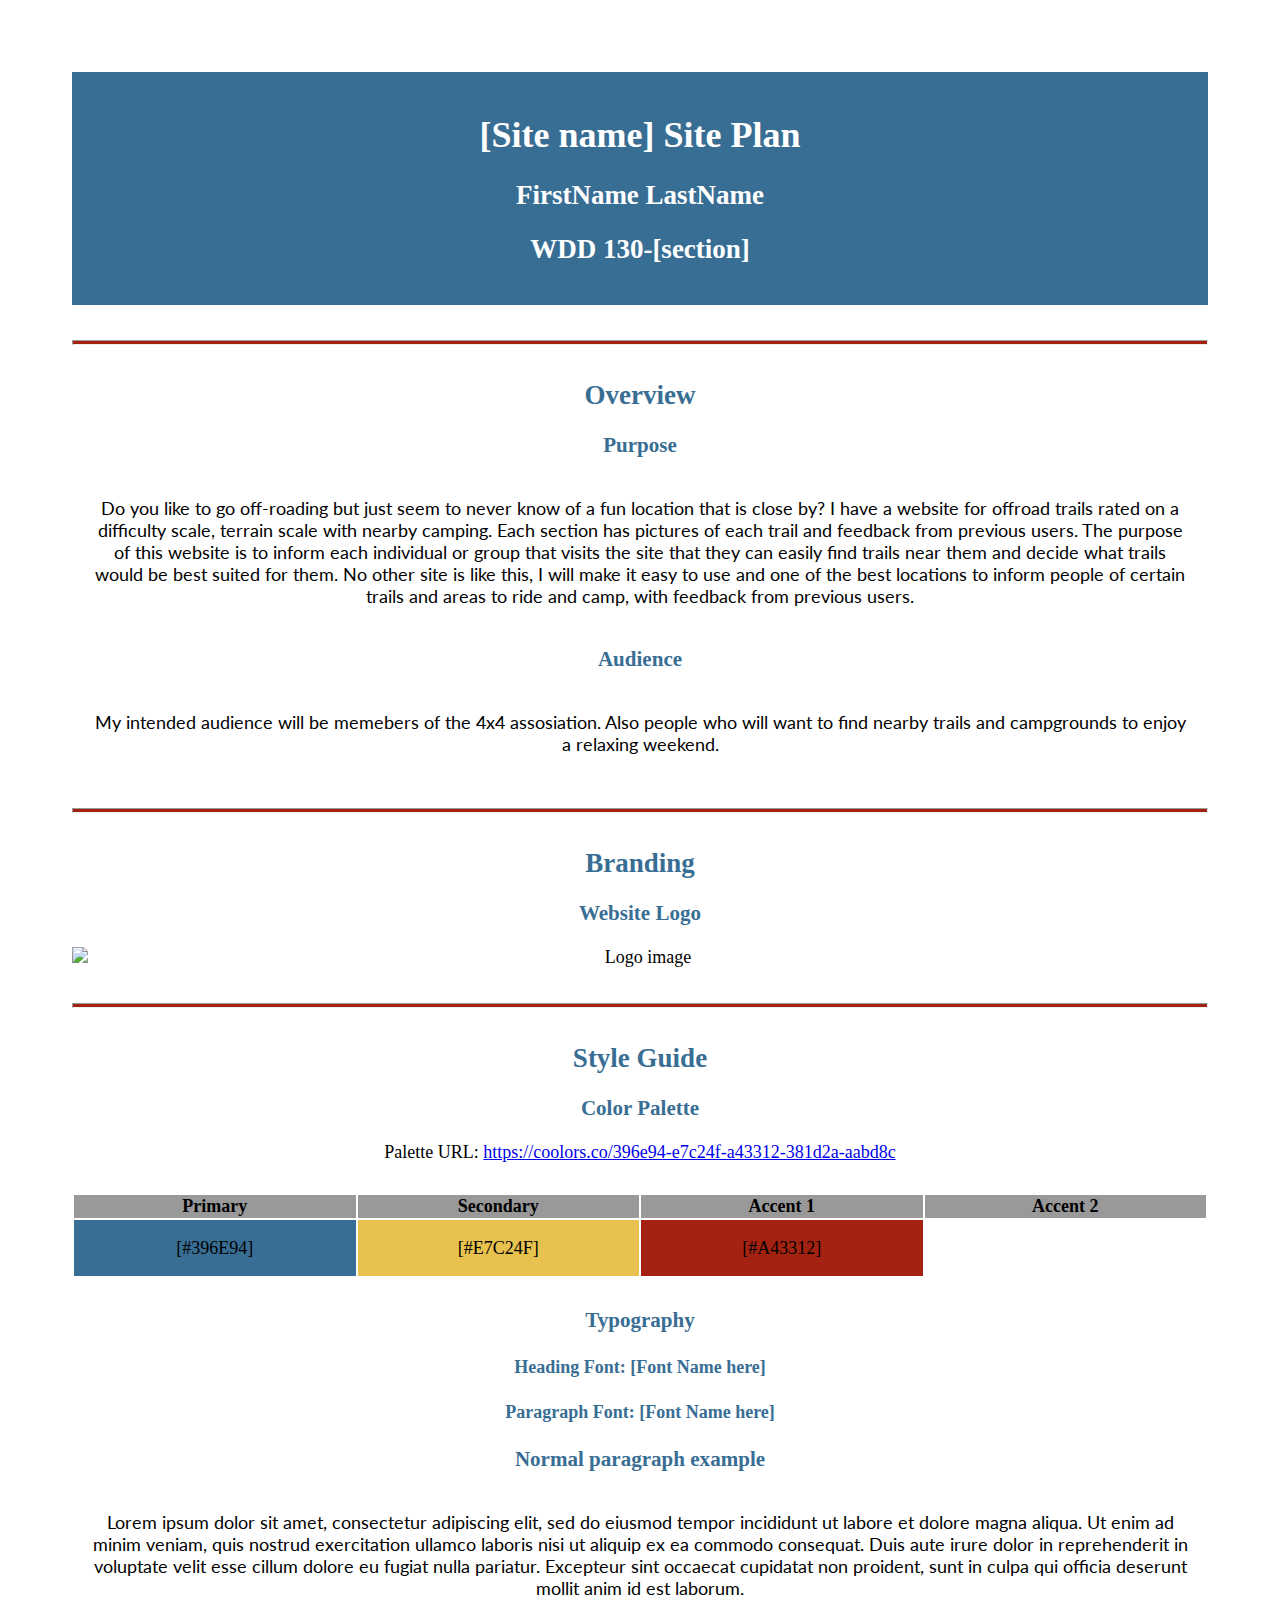
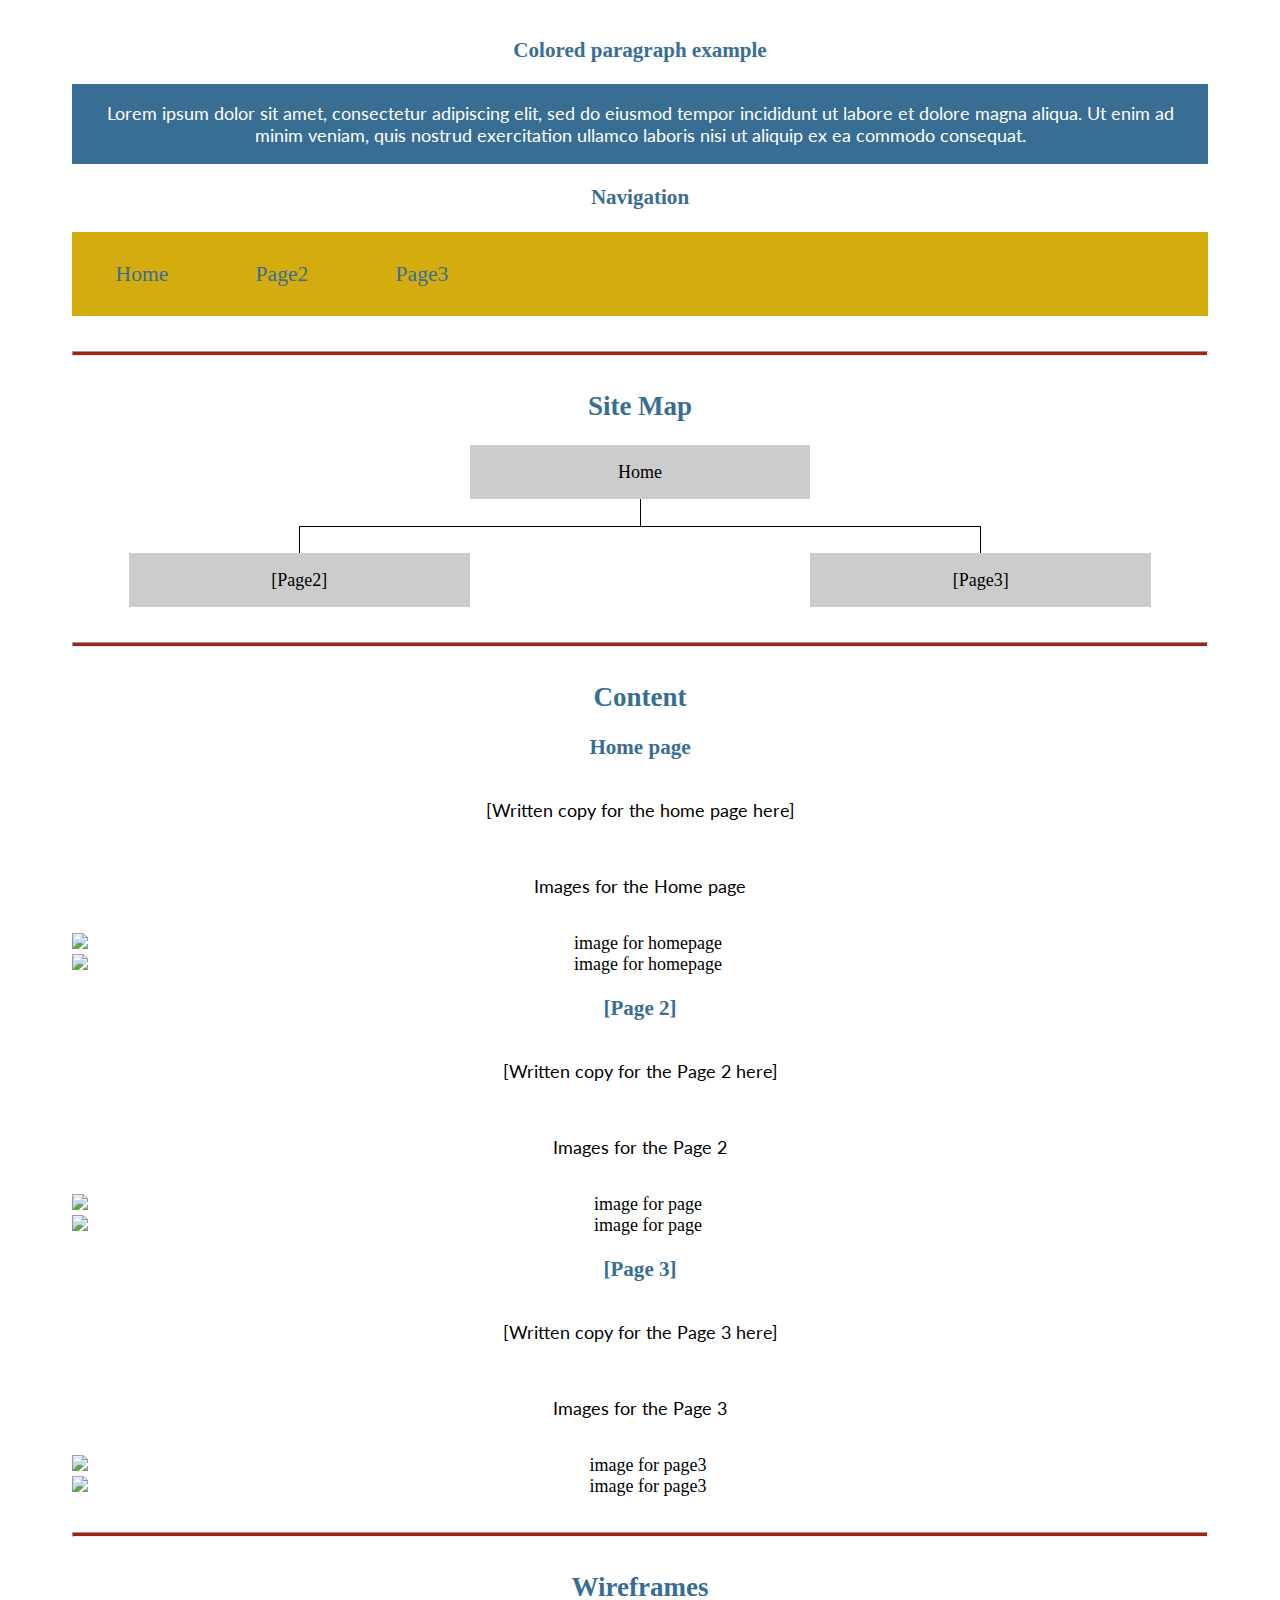
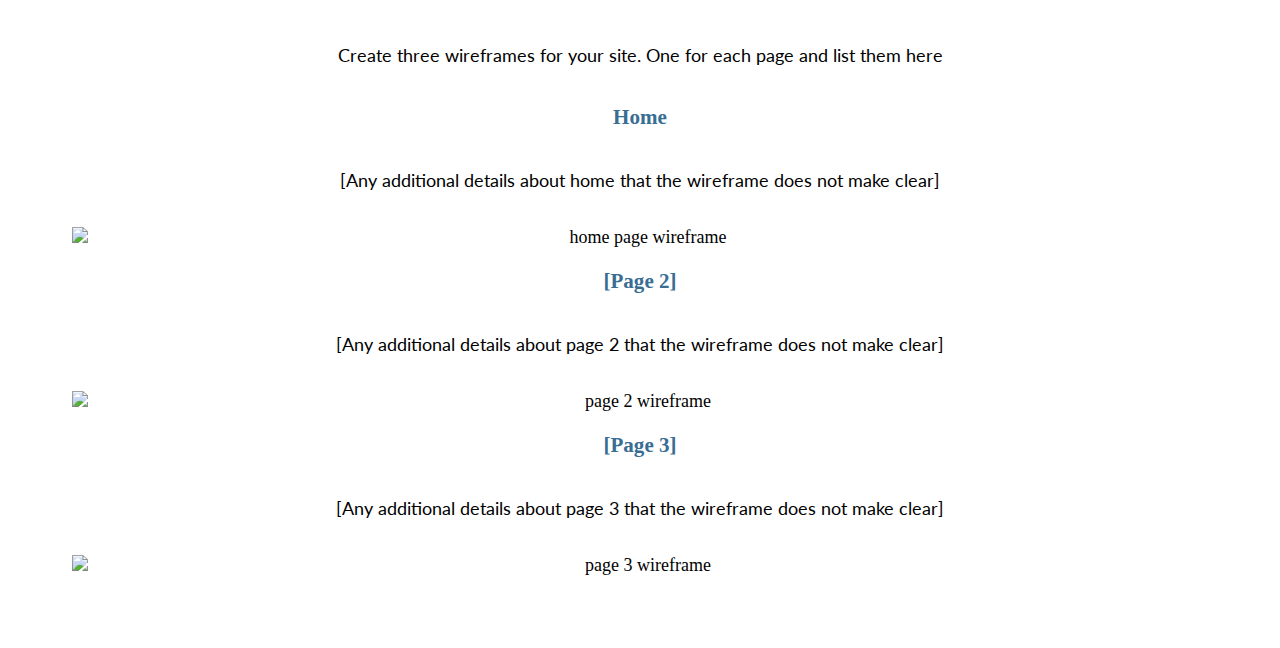
==== simple_offroading/site-plan.html @ 4c79e637 "06/04/22" ====
<!DOCTYPE html>
<html lang="en-us">
    
  <head>
    <meta charset="utf-8">
    <title>Site Plan</title>
    <link type="text/css" rel="stylesheet" href="styles/site-plan.css">
  </head>

  <body>
    <header>
      <h1>[Site name] Site Plan</h1>
      <h2>FirstName LastName</h2>
      <h2>WDD 130-[section]</h2>
      <!-- In the header above, add the name or your site, your name and class number. For example if you are in section 3 you would put WDD 130.03 -->
    </header>
    <main>

      <!-- ------------------------Steps 2-3------------------------------ -->
      <hr>
      <h2>Overview</h2>
      <h3>Purpose</h3>
      <p>Do you like to go off-roading but just seem to never know of a
         fun location that is close by? I have a website for offroad trails
         rated on a difficulty scale, terrain scale with nearby camping.
         Each section has pictures of each trail and feedback from previous
         users. The purpose of this website is to inform each individual or
         group that visits the site that they can easily find trails near them
         and decide what trails would be best suited for them. No other site
         is like this, I will make it easy to use and one of the best locations
         to inform people of certain trails and areas to ride and camp, with
         feedback from previous users.
      </p>  


      <h3>Audience</h3>
      <p>My intended audience will be memebers of the 4x4 assosiation.
          Also people who will want to find nearby trails and campgrounds
          to enjoy a relaxing weekend.
      </p>  <!-- change this -->

      <hr>
      <h2>Branding</h2>
      <h3>Website Logo</h3>
      <!-- Replace this with some sort of logo for your site.  A logo can be as simple as the name of your site in a nice font :) -->
      <img src="#" alt="Logo image">
      <hr>
      <h2>
        Style Guide
      </h2>

      <!-- ------------------------Steps 4-8------------------------------ -->

      <h3>
        Color Palette
      </h3>
      <!--  The colors you choose for a website are one of the most important decisions you will make. Follow the instructions on the activity in iLearn then return and replace the color codes below with the hex color codes (the 6 digit numbers that show at the bottom of each color) for the colors you have chosen below.  You should have at least 2 colors but do not have to fill in all 4 if you do not need them.  -->

      <!-- Copy and paste the URL to your finished palette below Make sure to paste it into both spots -->
      Palette URL: <a href="https://coolors.co/396e94-e7c24f-a43312-381d2a-aabd8c" target="_blank">https://coolors.co/396e94-e7c24f-a43312-381d2a-aabd8c</a>


      <table class="colors">
        <tr><th>Primary</th><th>Secondary</th><th>Accent 1</th><th>Accent 2</th></tr>
        <!-- Replace the numbers in the boxes below with your hex color codes. Then switch to the site-plan.css file and change your colors there as well. -->
        <tr><td class="primary">[#396E94]</td><td class="secondary">[#E7C24F]</td><td class="accent1">[#A43312]</td><td class="accent2"></td></tr>
      </table>

      <!-- ------------------------Step 9------------------------------ -->

      <h3>
        Typography
      </h3>
      <!-- Choose a font for your paragraphs (body copy) and headlines. What font(s) have you chosen? Why did you choose what you did?  Make sure to review the list of web safe fonts at W3Schools.org as a starting point.  Think also about which of your colors above you might use for background and font colors. -->

      <h4>
        Heading Font: [Font Name here]  <!-- change this -->
      </h4>
      <h4>
        Paragraph Font: [Font Name here]  <!-- change this -->
      </h4>
      <h3>
        Normal paragraph example
      </h3>
      <p>
        Lorem ipsum dolor sit amet, consectetur adipiscing elit, sed do eiusmod tempor incididunt ut labore et dolore magna aliqua. Ut enim ad minim veniam, quis nostrud exercitation ullamco laboris nisi ut aliquip ex ea commodo consequat. Duis aute irure dolor in reprehenderit in voluptate velit esse cillum dolore eu fugiat nulla pariatur. Excepteur sint occaecat cupidatat non proident, sunt in culpa qui officia deserunt mollit anim id est laborum.
      </p>
      <h3>
        Colored paragraph example
      </h3>
      <p class="colored">
        Lorem ipsum dolor sit amet, consectetur adipiscing elit, sed do eiusmod tempor incididunt ut labore et dolore magna aliqua. Ut enim ad minim veniam, quis nostrud exercitation ullamco laboris nisi ut aliquip ex ea commodo consequat. 
      </p>

      <!-- ------------------------Step 10------------------------------ -->

      <h3>
        Navigation
      </h3>
      <!-- Think about how you want your navigation bar to look. In the site-plan.css file change the colors to your colors to get the look you desire. --> 
      <nav>
        <a href="#">Home</a>
        <a href="#">Page2</a>
        <a href="#">Page3</a>
      </nav>
      <hr>
      <h2>
        Site Map
      </h2>
      <div class="sitemap">
        <div class="sm-home">
          Home
        </div>
        <div class="sm-page2">
          [Page2] <!-- change this -->
        </div>
        <div class="sm-page3">
          [Page3]  <!-- change this -->
        </div>

        <div class="top">
          &nbsp;
        </div>
        <div class="left">
          &nbsp;
        </div>
        <div class="right">
          &nbsp;
        </div>

      </div>

      <!-- --------Content Section -------------- -->
      <hr>
      <h2>
        Content
      </h2>
      <h3>Home page</h3>
      <p>
        [Written copy for the home page here]
      </p>
      <p>Images for the Home page</p>
        <img src="#" alt="image for homepage">
        <img src="#" alt="image for homepage">

      </ul>
      <h3>[Page 2]</h3>
      <p>
        [Written copy for the Page 2 here]
      </p>
      <p>Images for the Page 2</p>
        <img src="#" alt="image for page">
        <img src="#" alt="image for page">

      </ul>
      <h3>[Page 3]</h3>
      <p>
        [Written copy for the Page 3 here]
      </p>
      <p>Images for the Page 3</p>
        <img src="#" alt="image for page3">
        <img src="#" alt="image for page3">

      </ul>
      <hr>
      <h2>
        Wireframes
      </h2>
      <p>
        Create three wireframes for your site. One for each page and list them here</p>

      <h3>Home</h3>
      <p>         
        [Any additional details about home that the wireframe does not make clear]
      </p>
      <img src="#" alt="home page wireframe">

      <h3>[Page 2]</h3>
      <p>         
        [Any additional details about page 2 that the wireframe does not make clear]
      </p>
      <img src="#" alt="page 2 wireframe">

      <h3>[Page 3]</h3>
      <p>         
        [Any additional details about page 3 that the wireframe does not make clear]
      </p>
      <img src="#" alt="page 3 wireframe">
    </main>
  </body>

</html>
---- simple_offroading/styles/site-plan.css ----
/* if you are using any Google fonts change the font names below to your fonts. 
Any spaces in your font name should be replaced with a +. 
Fonts are separated by a | */
@import url('https://fonts.googleapis.com/css?family=IM+Fell+French+Canon+SC|Lato');

:root {
  /* change the values below to your colors from your palette */
  --primary-color: #396E94   ;
  --secondary-color: #E7C24F ;
  --accent1-color: #A42212;
  --accent2-color: white;

  /* change the values below to your chosen font(s) */
  --heading-font: "IM Fell French Canon SC";
  --paragraph-font: Lato, Helvetica, sans-serif;

  /* these colors below should be chosen from among your palette colors above */
  --headline-color-on-white: #396E94;  /* headlines on a white background */ 
  --headline-color-on-color: white; /* headlines on a colored background */ 
  --paragraph-color-on-white: #396E94; /* paragraph text on a white background */ 
  --paragraph-color-on-color: white; /* paragraph text on a colored background */ 
  --paragraph-background-color: #396E94  ;
  --nav-link-color: #396E94;
  --nav-background-color: #D4AC0D;
  --nav-hover-link-color: white;
  --nav-hover-background-color: #396E94;
}


/*  Look around below...but DON'T CHANGE ANYTHING! */

body {
  max-width: 1200px;
  margin: 0 auto;
  padding: 4em;
  font-size: 18px;
  text-align: center;
}
img {
  display: block;
  margin: 0 auto;
}
h1, h2, h3, h4, h5, h6 {
  font-family: var(--heading-font);
  color: var(--headline-color-on-white);
}
h2 {
  text-align: center;
}
hr {
  height: 3px;
  margin: 35px 0;
  background: var(--accent1-color);
}
header {
  padding: 1em;
  text-align: center;
  color: var(--paragraph-color-on-color);
  background-color: var(--paragraph-background-color);
}
header > h1, header > h2 {
  color: var(--headline-color-on-color);
}

p {
  font-family: var(--paragraph-font);
  color: var(--paragraph-color);
  padding: 1em;
}
.colors {
  width: 100%;
  min-width: 350px;
  margin: 30px auto;
  text-align: center;
}
.colors th {
  background-color: #999;
}
.colors td{
  width: 25%;
  height: 3em;
}

.primary {
  background-color: var(--primary-color);
}
.secondary {
  background-color: var(--secondary-color);
}
.accent1 {
  background-color: var(--accent1-color);
}
.accent2{
  background-color: var(--accent2-color);
}

p.colored {
  background-color: var(--paragraph-background-color);
  color: var(--paragraph-color-on-color);
}

nav {
  background-color: var(--nav-background-color);
  line-height: 3em;
  text-align: center;
  font-size: 1.2em;
}
nav  {
  list-style-type: none;
  display: flex;

}
nav a {
  padding:1em;
  min-width: 120px;
  text-decoration: none;
  padding: 10px;

}
nav a:link, nav a:visited {
  color: var(--nav-link-color);
}
nav a:hover {
  color: var(--nav-hover-link-color);
  background-color: var(--nav-hover-background-color);
}

.sitemap {
  display: grid;
  justify-content: center;

  grid-template-columns: repeat(6, 15%);
  grid-template-rows: 3em 1.5em 1.5em 3em;
  grid-template-areas: ". . home home . ."
    ". . . top . ."
    ". left left right right ."
    "page2 page2 . . page3 page3";
}
.sitemap > div {

  text-align: center;

}
.sm-home {
  grid-area: home;
  background-color: #ccc;
  line-height: 3em;
}
.sm-page2 {
  grid-area: page2;
  background-color: #ccc;
  line-height: 3em;
}
.sm-page3 {
  grid-area: page3;
  background-color: #ccc;
  line-height: 3em;
}

.top {
  grid-area: top;
  border-left: 1px solid;
}

.left {
  grid-area: left;
  border-top: 1px solid;
  border-left: 1px solid;
}

.right {
  grid-area: right;
  border-top: 1px solid;
  border-right: 1px solid;
}
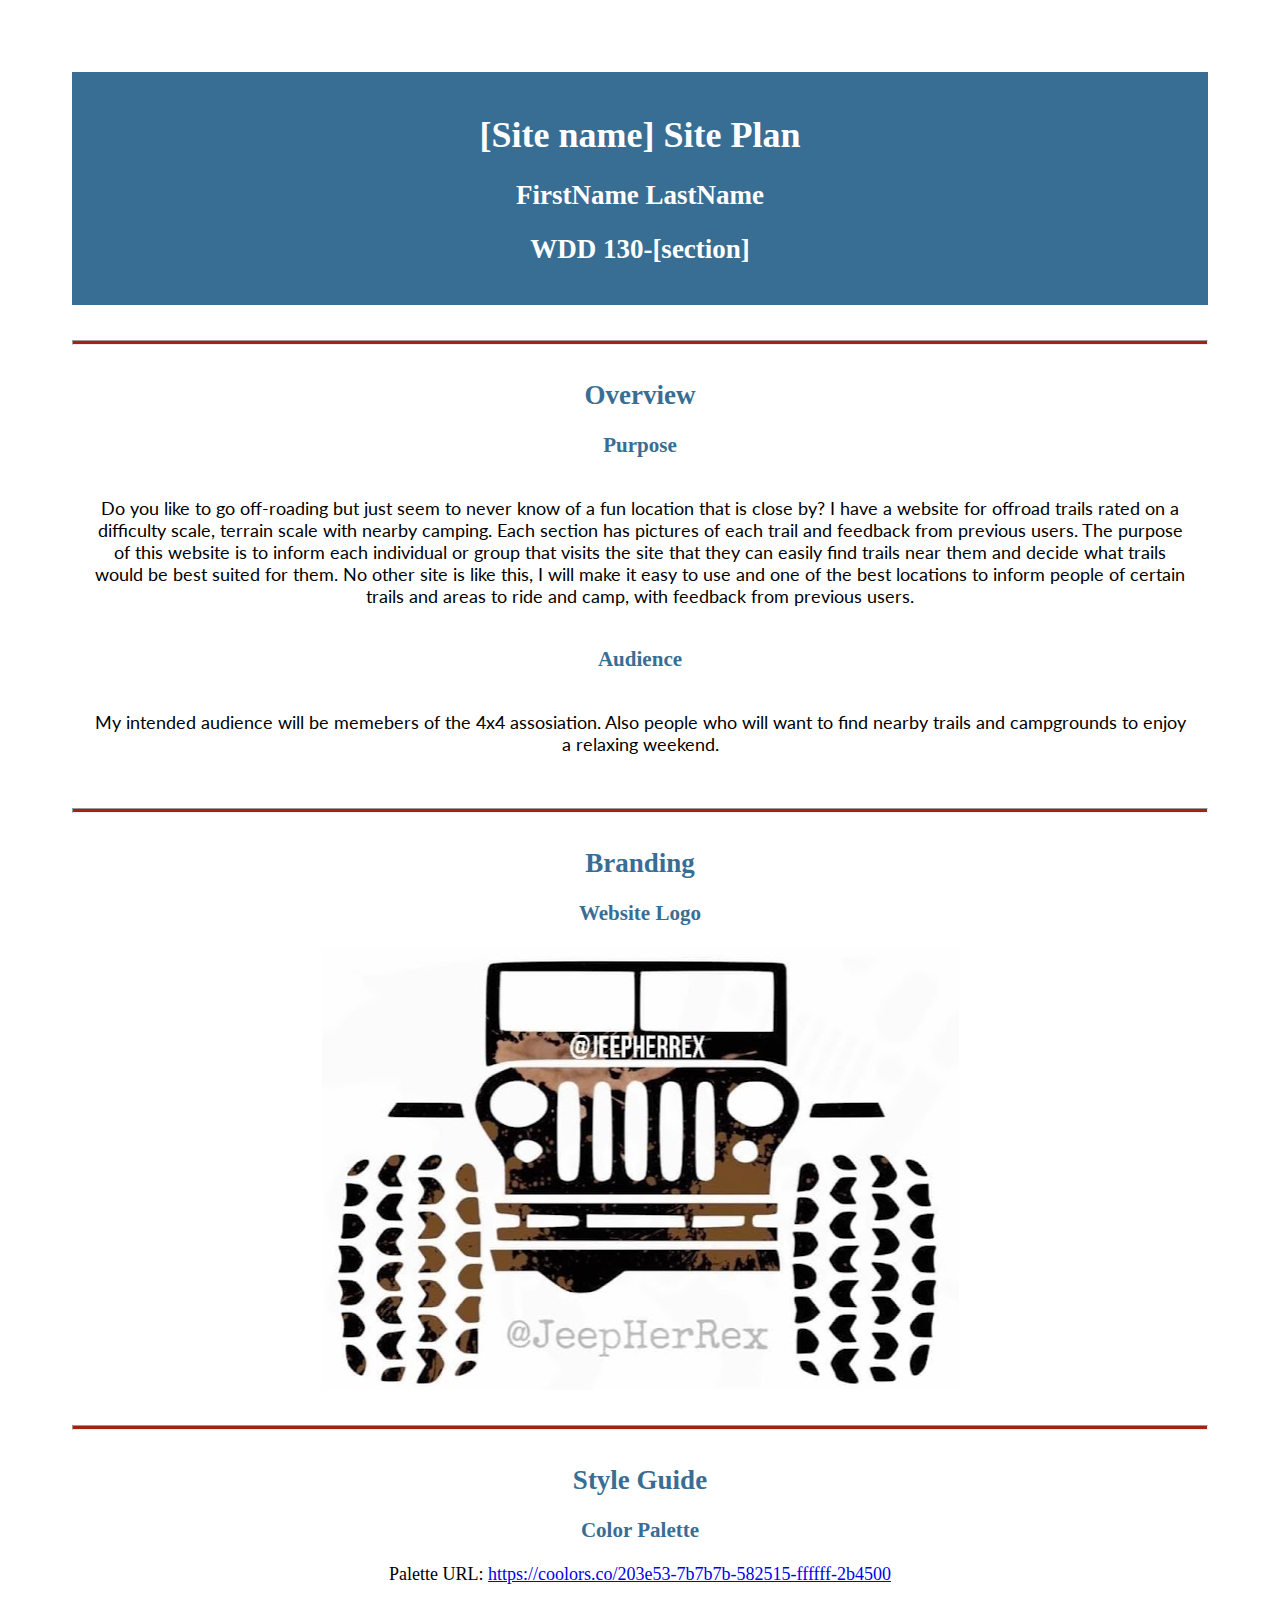
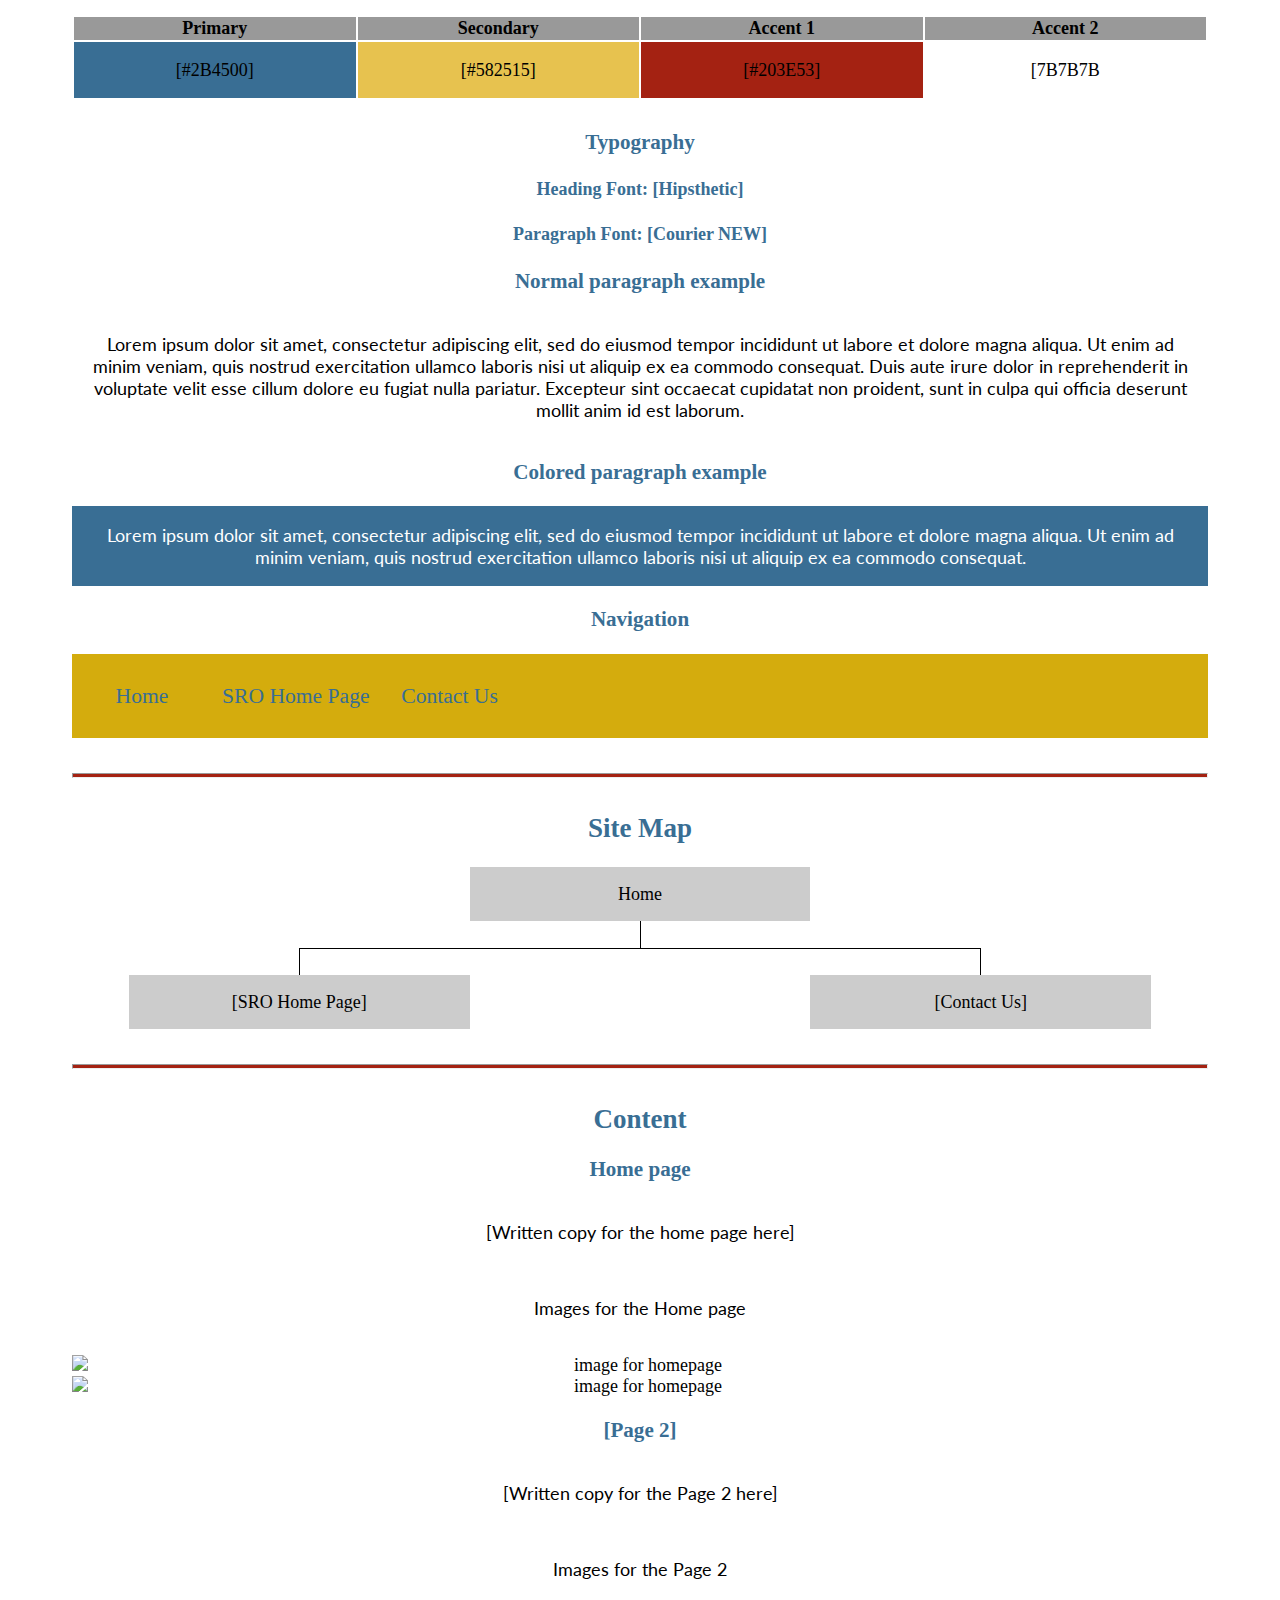
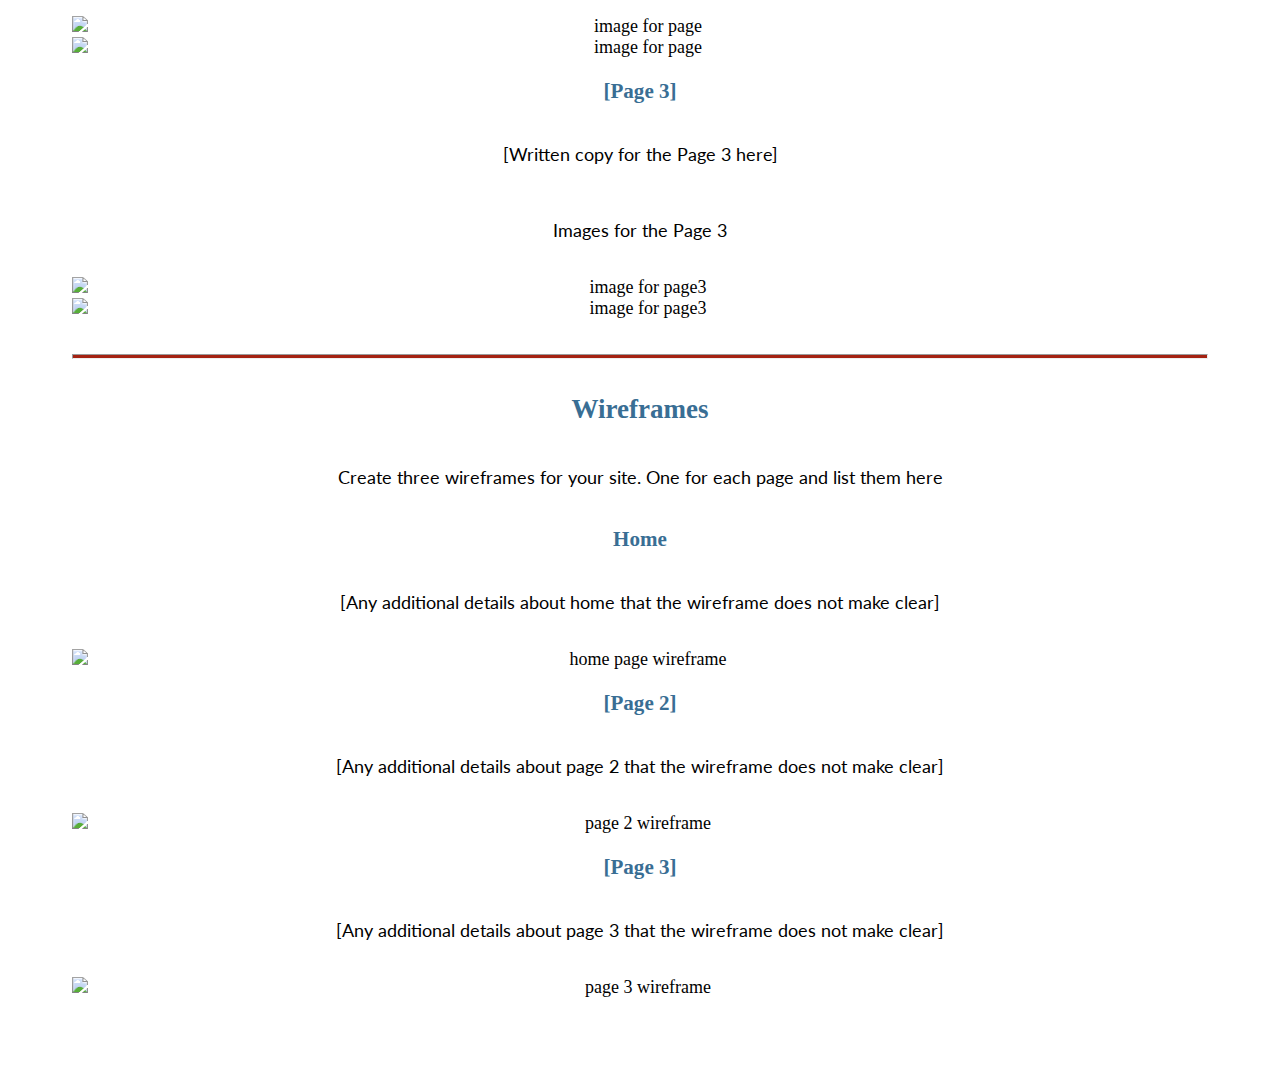
==== commit b05bd239: "11:17 am" ====
--- a/simple_offroading/site-plan.html
+++ b/simple_offroading/site-plan.html
@@ -37,47 +37,41 @@
       <p>My intended audience will be memebers of the 4x4 assosiation.
           Also people who will want to find nearby trails and campgrounds
           to enjoy a relaxing weekend.
-      </p>  <!-- change this -->
+      </p>  
 
       <hr>
       <h2>Branding</h2>
       <h3>Website Logo</h3>
-      <!-- Replace this with some sort of logo for your site.  A logo can be as simple as the name of your site in a nice font :) -->
-      <img src="#" alt="Logo image">
+      <img src="images/Logo.PNG" alt="Logo image">
       <hr>
       <h2>
         Style Guide
       </h2>
 
-      <!-- ------------------------Steps 4-8------------------------------ -->
 
       <h3>
         Color Palette
       </h3>
-      <!--  The colors you choose for a website are one of the most important decisions you will make. Follow the instructions on the activity in iLearn then return and replace the color codes below with the hex color codes (the 6 digit numbers that show at the bottom of each color) for the colors you have chosen below.  You should have at least 2 colors but do not have to fill in all 4 if you do not need them.  -->
 
-      <!-- Copy and paste the URL to your finished palette below Make sure to paste it into both spots -->
-      Palette URL: <a href="https://coolors.co/396e94-e7c24f-a43312-381d2a-aabd8c" target="_blank">https://coolors.co/396e94-e7c24f-a43312-381d2a-aabd8c</a>
+      
+      Palette URL: <a href="https://coolors.co/203e53-7b7b7b-582515-ffffff-2b4500" target="_blank">https://coolors.co/203e53-7b7b7b-582515-ffffff-2b4500</a>
 
 
       <table class="colors">
         <tr><th>Primary</th><th>Secondary</th><th>Accent 1</th><th>Accent 2</th></tr>
-        <!-- Replace the numbers in the boxes below with your hex color codes. Then switch to the site-plan.css file and change your colors there as well. -->
-        <tr><td class="primary">[#396E94]</td><td class="secondary">[#E7C24F]</td><td class="accent1">[#A43312]</td><td class="accent2"></td></tr>
+        <tr><td class="primary">[#2B4500]</td><td class="secondary">[#582515]</td><td class="accent1">[#203E53]</td><td class="accent2">[7B7B7B</td></tr>
       </table>
 
-      <!-- ------------------------Step 9------------------------------ -->
 
       <h3>
         Typography
       </h3>
-      <!-- Choose a font for your paragraphs (body copy) and headlines. What font(s) have you chosen? Why did you choose what you did?  Make sure to review the list of web safe fonts at W3Schools.org as a starting point.  Think also about which of your colors above you might use for background and font colors. -->
 
       <h4>
-        Heading Font: [Font Name here]  <!-- change this -->
+        Heading Font: [Hipsthetic]  
       </h4>
       <h4>
-        Paragraph Font: [Font Name here]  <!-- change this -->
+        Paragraph Font: [Courier NEW]  
       </h4>
       <h3>
         Normal paragraph example
@@ -92,16 +86,14 @@
         Lorem ipsum dolor sit amet, consectetur adipiscing elit, sed do eiusmod tempor incididunt ut labore et dolore magna aliqua. Ut enim ad minim veniam, quis nostrud exercitation ullamco laboris nisi ut aliquip ex ea commodo consequat. 
       </p>
 
-      <!-- ------------------------Step 10------------------------------ -->
 
       <h3>
         Navigation
       </h3>
-      <!-- Think about how you want your navigation bar to look. In the site-plan.css file change the colors to your colors to get the look you desire. --> 
       <nav>
         <a href="#">Home</a>
-        <a href="#">Page2</a>
-        <a href="#">Page3</a>
+        <a href="#">SRO Home Page</a>
+        <a href="#">Contact Us</a>
       </nav>
       <hr>
       <h2>
@@ -112,10 +104,10 @@
           Home
         </div>
         <div class="sm-page2">
-          [Page2] <!-- change this -->
+          [SRO Home Page]
         </div>
         <div class="sm-page3">
-          [Page3]  <!-- change this -->
+          [Contact Us]  <!-- change this -->
         </div>
 
         <div class="top">
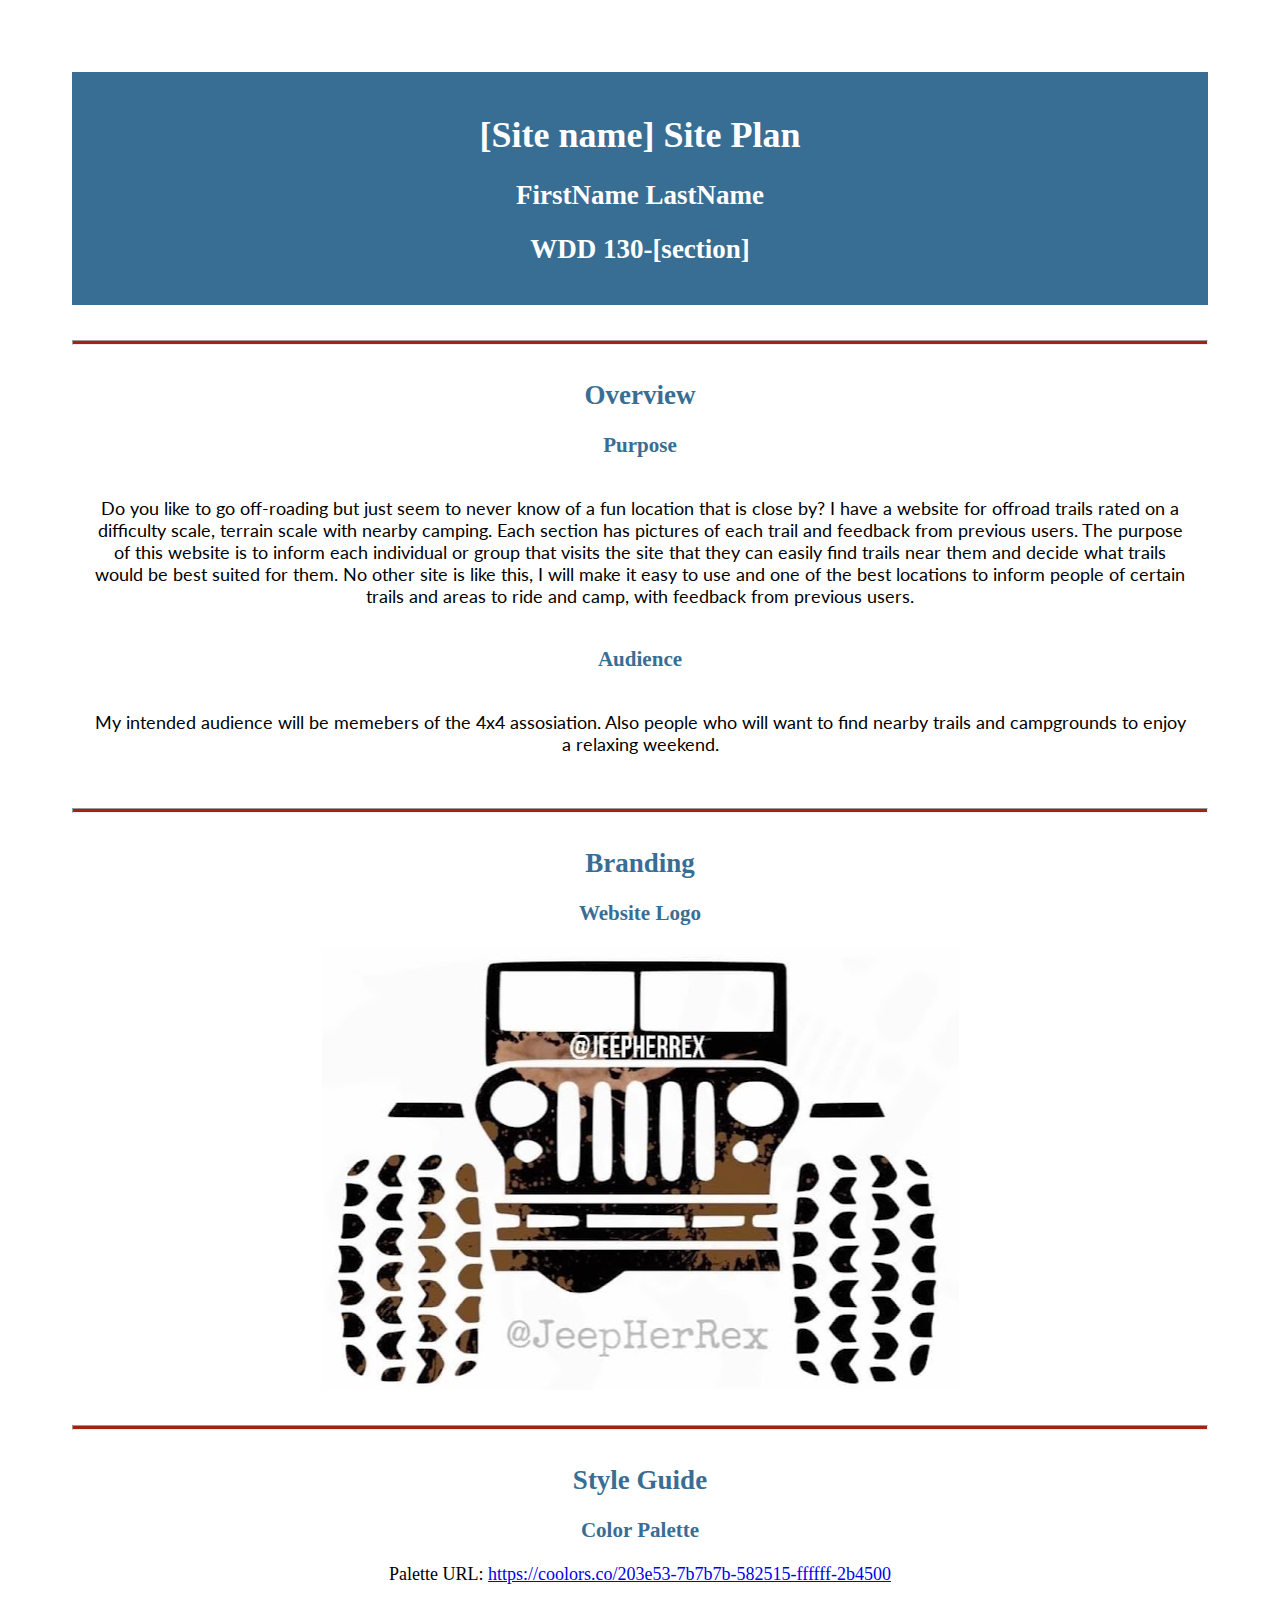
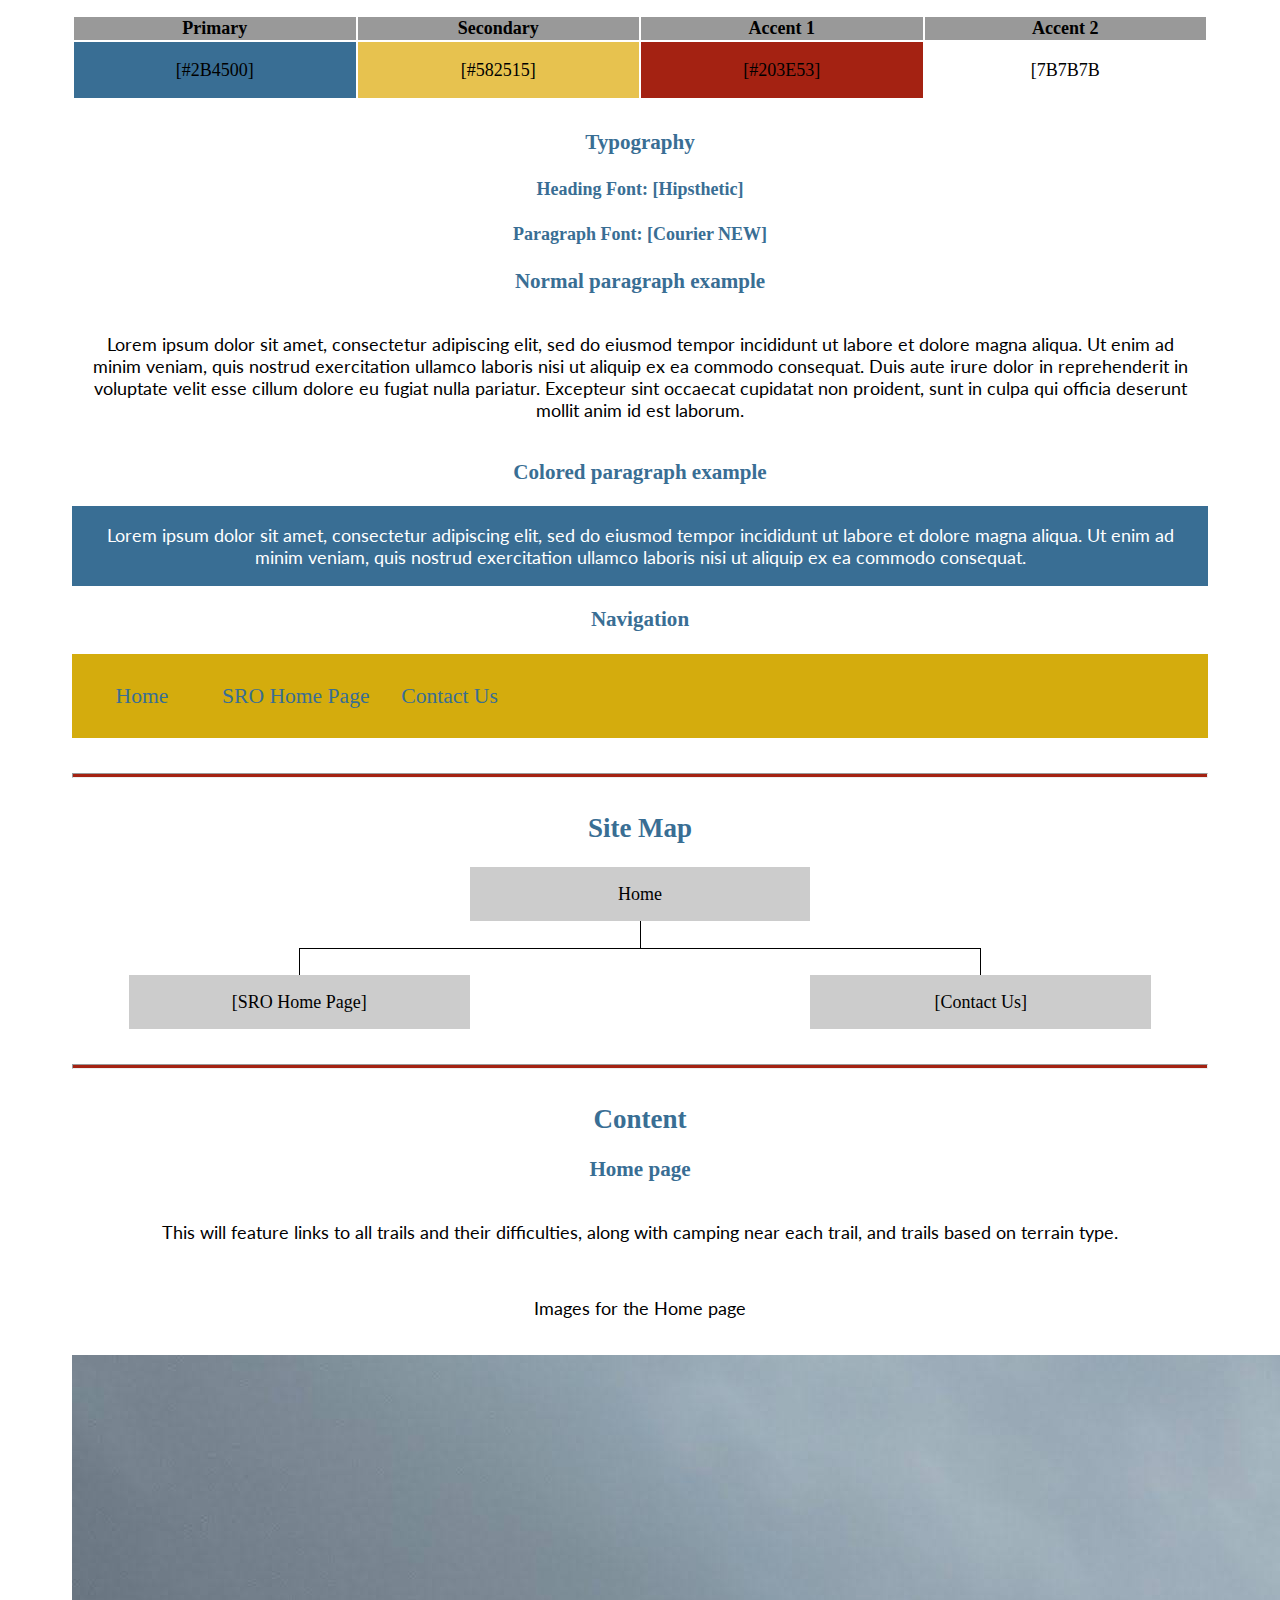
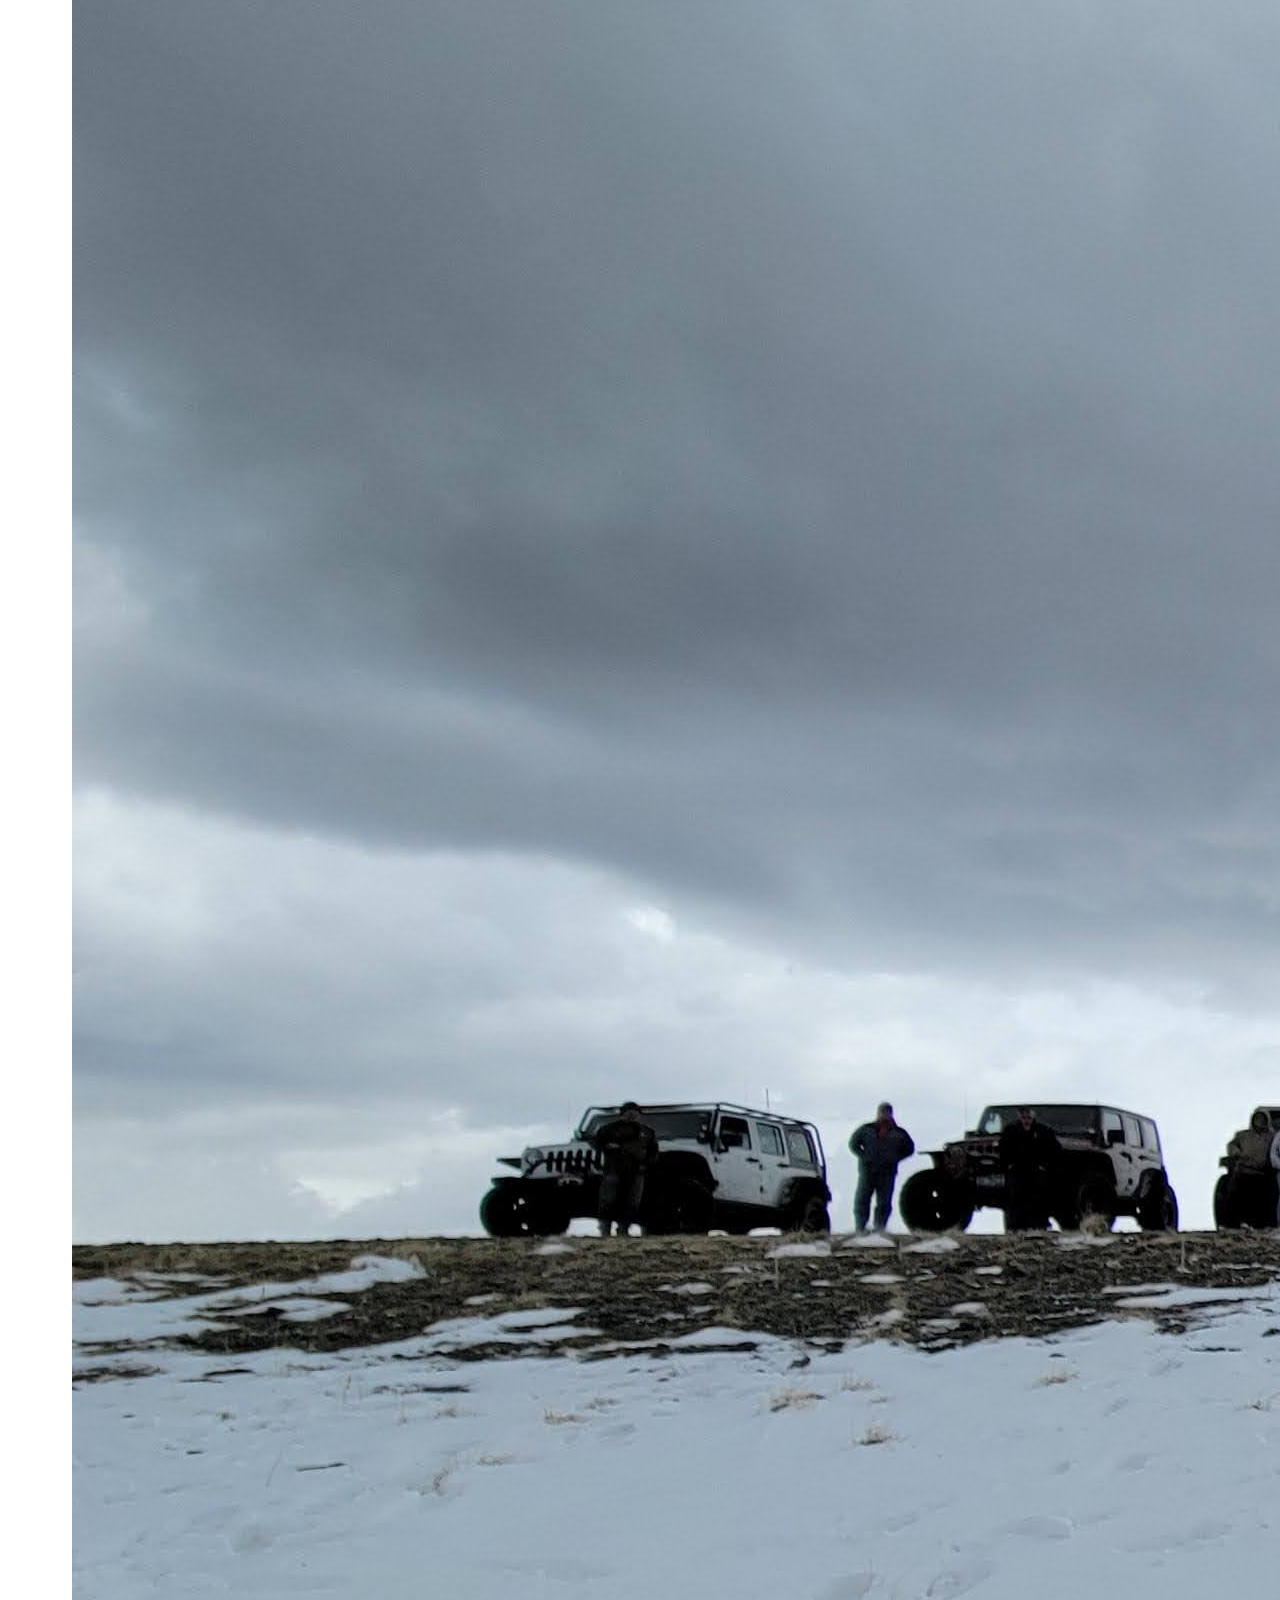
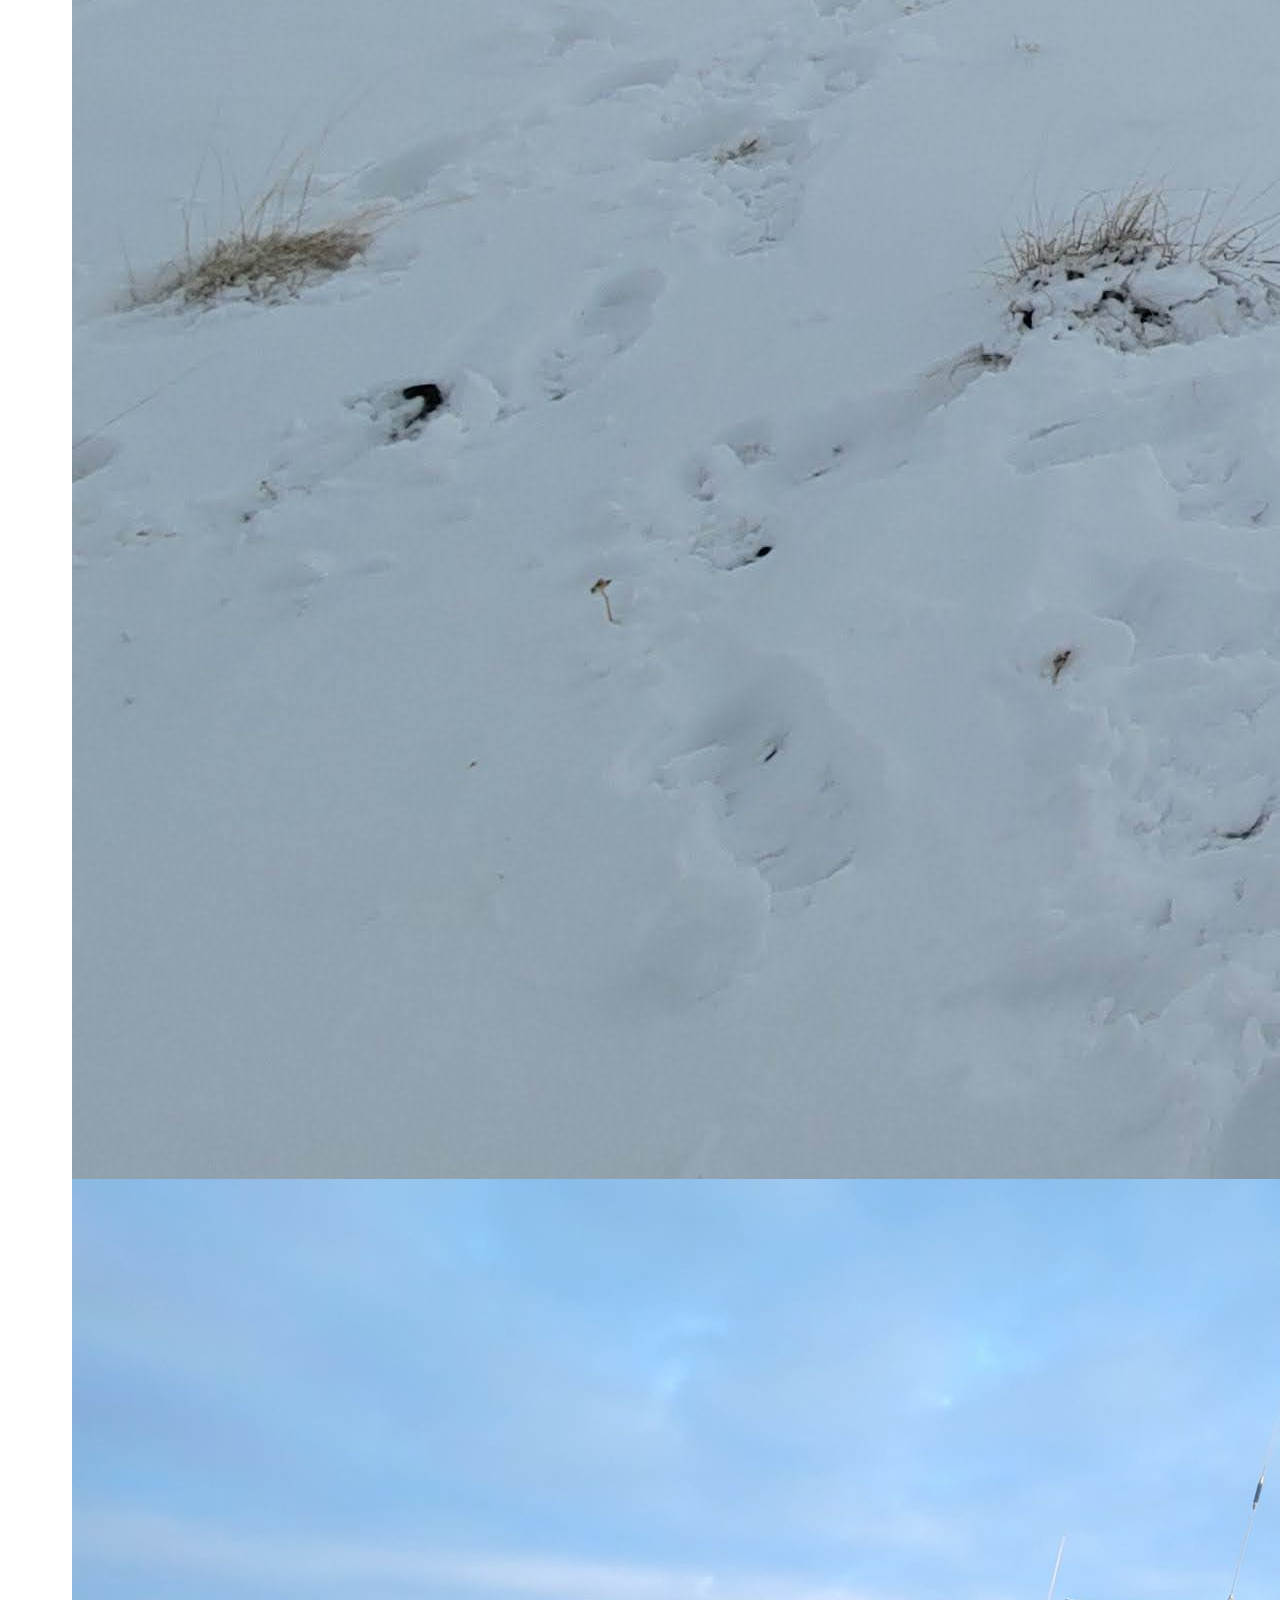
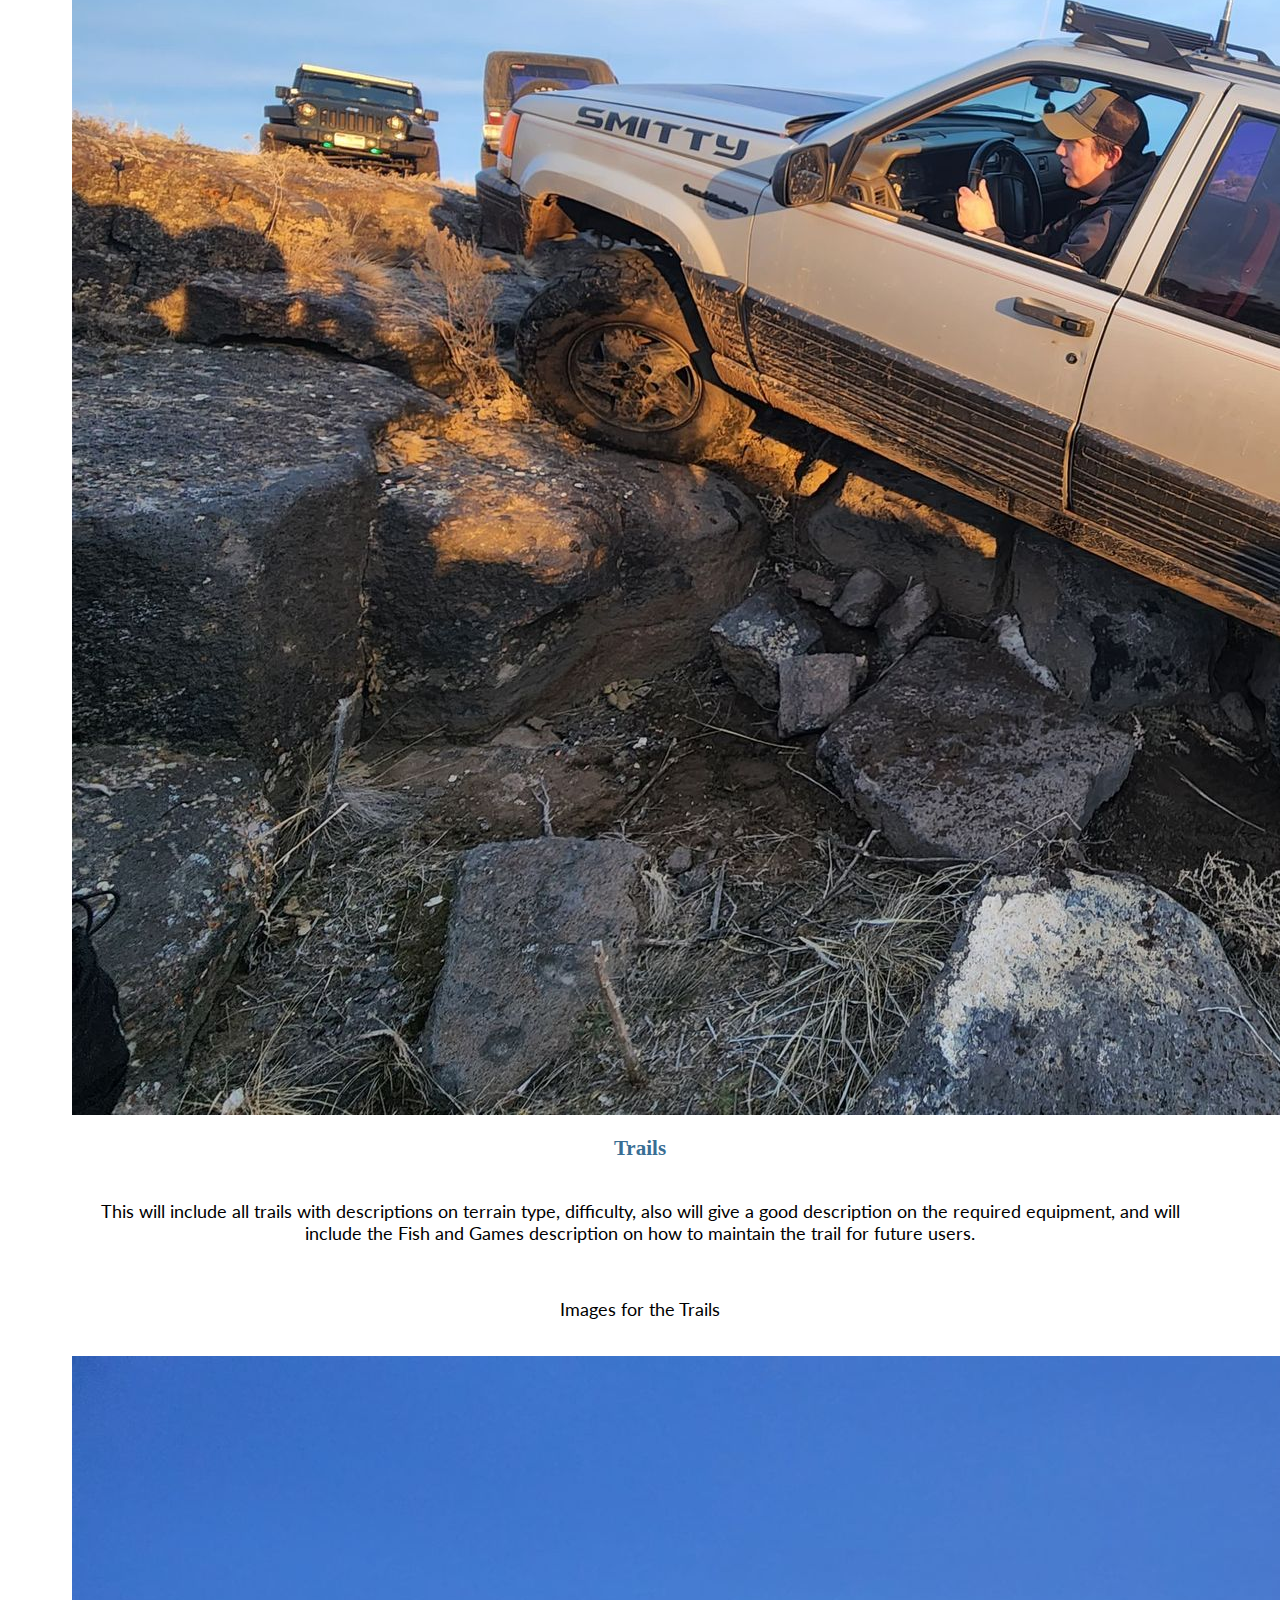
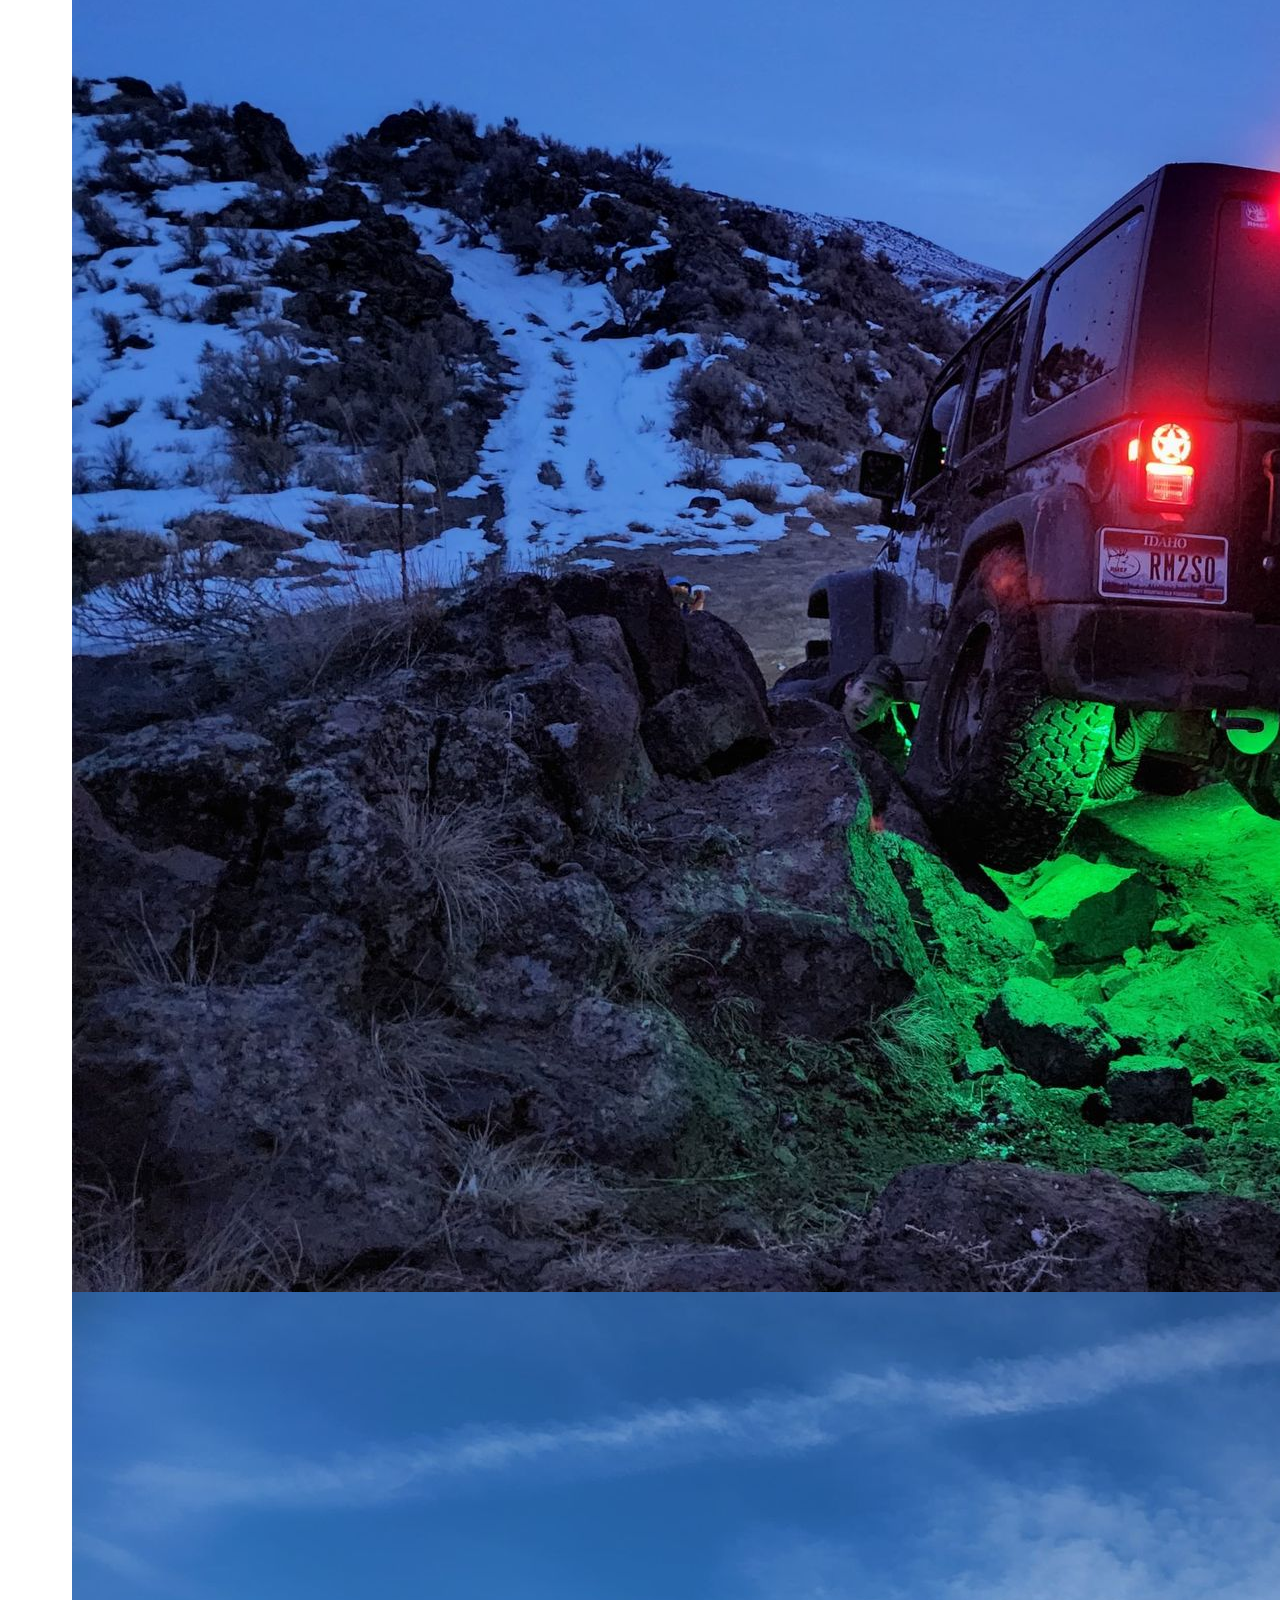
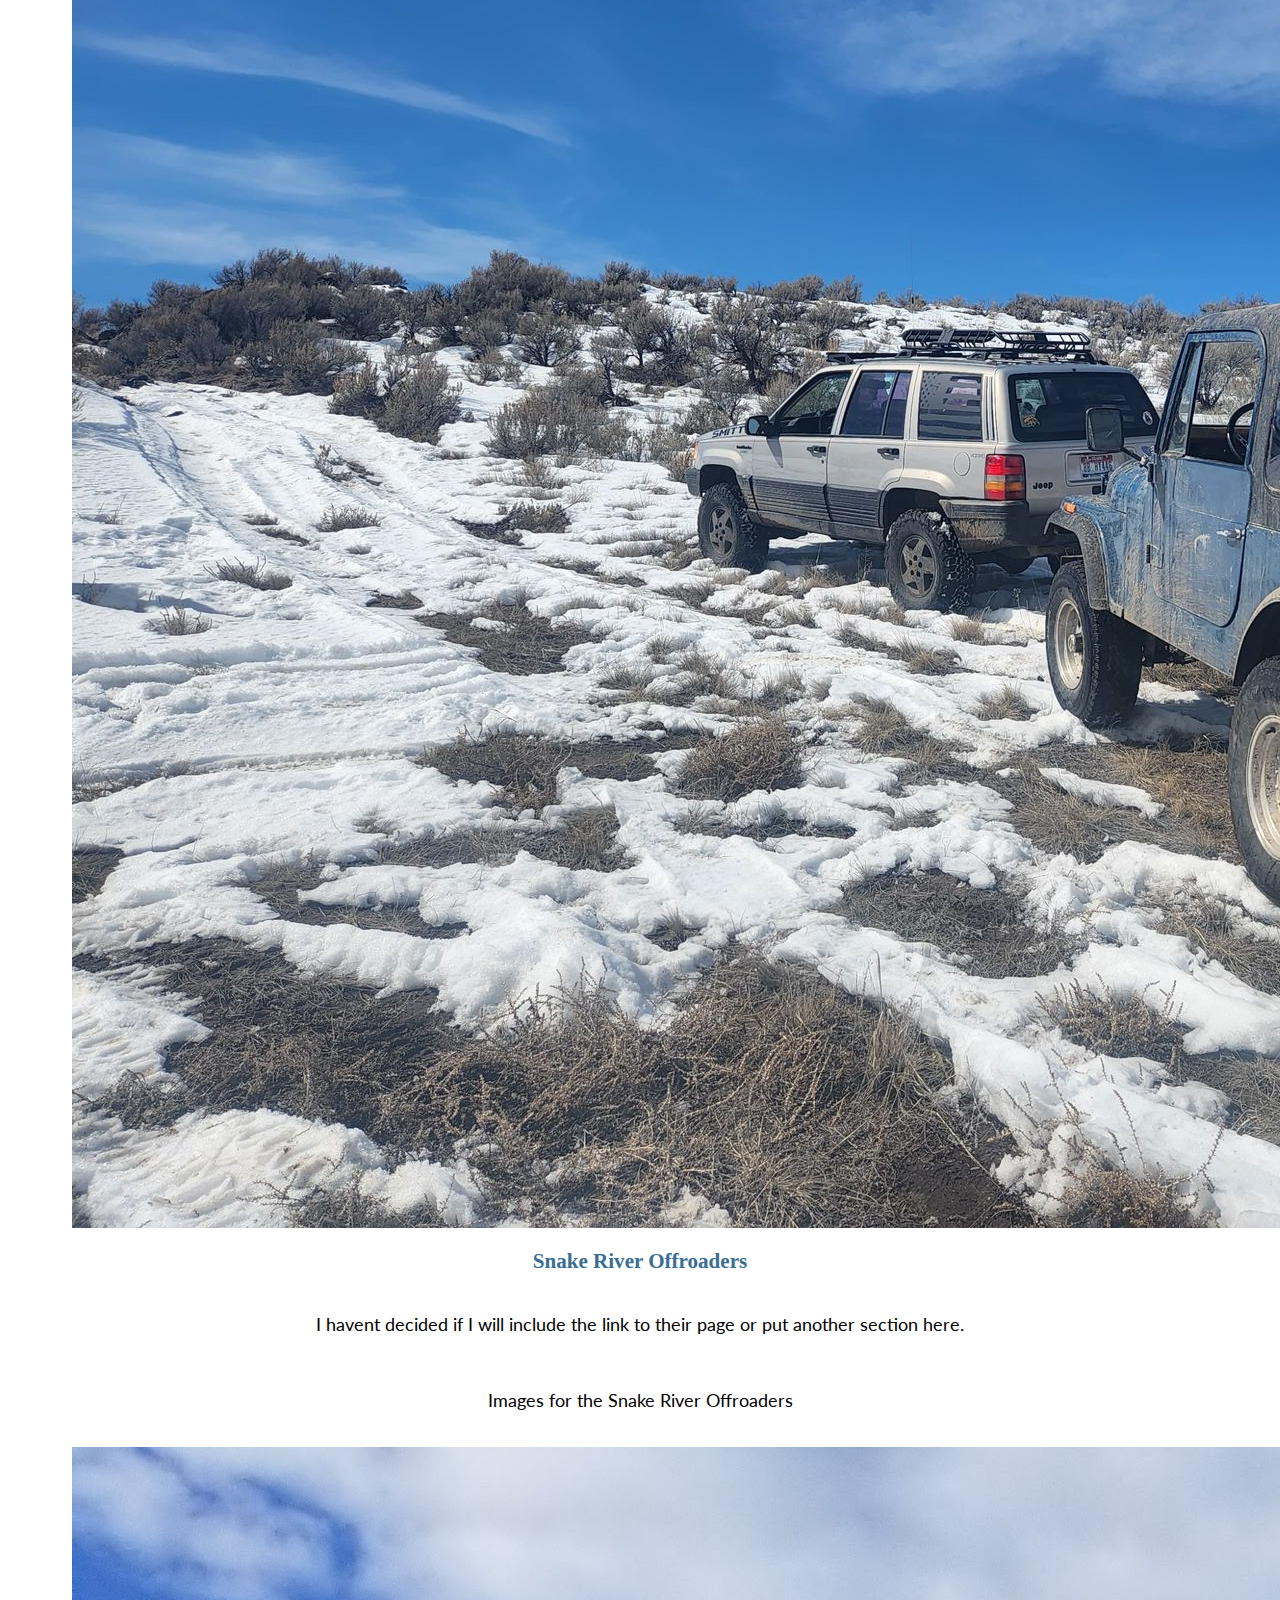
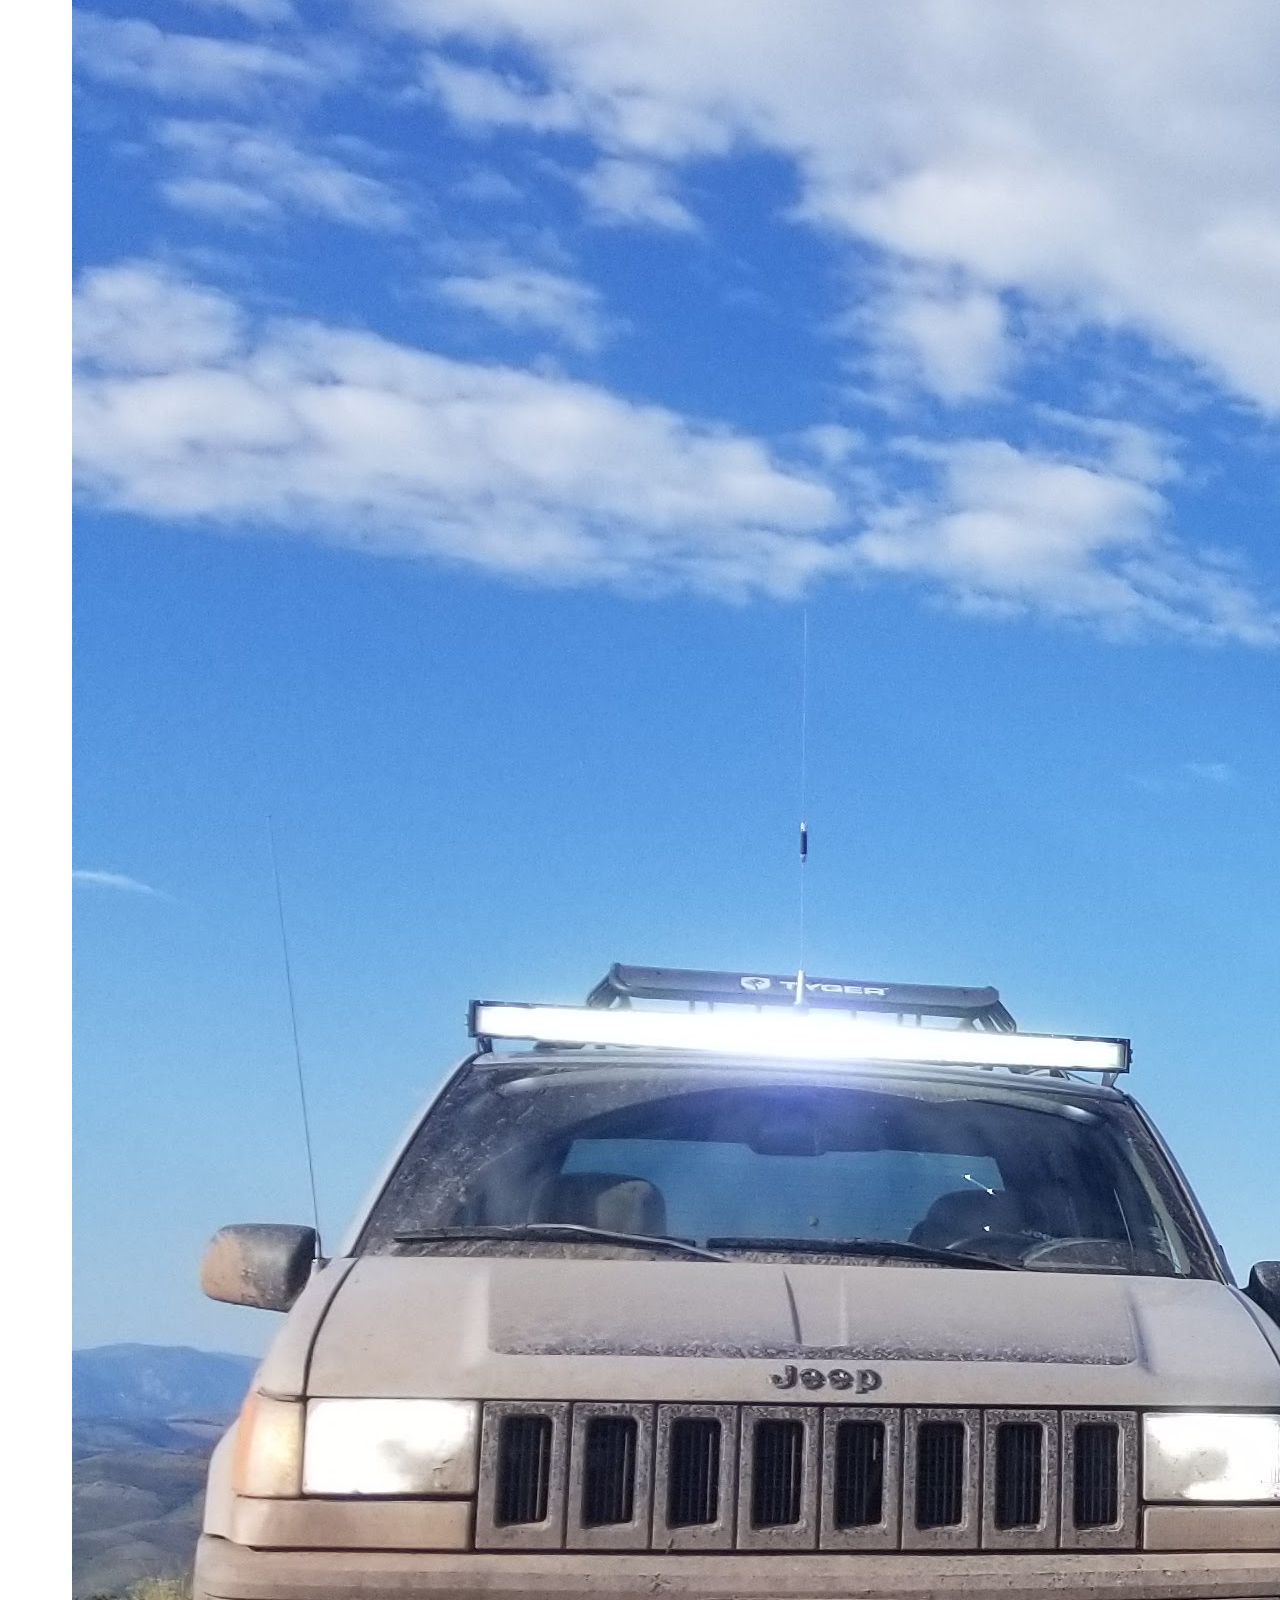
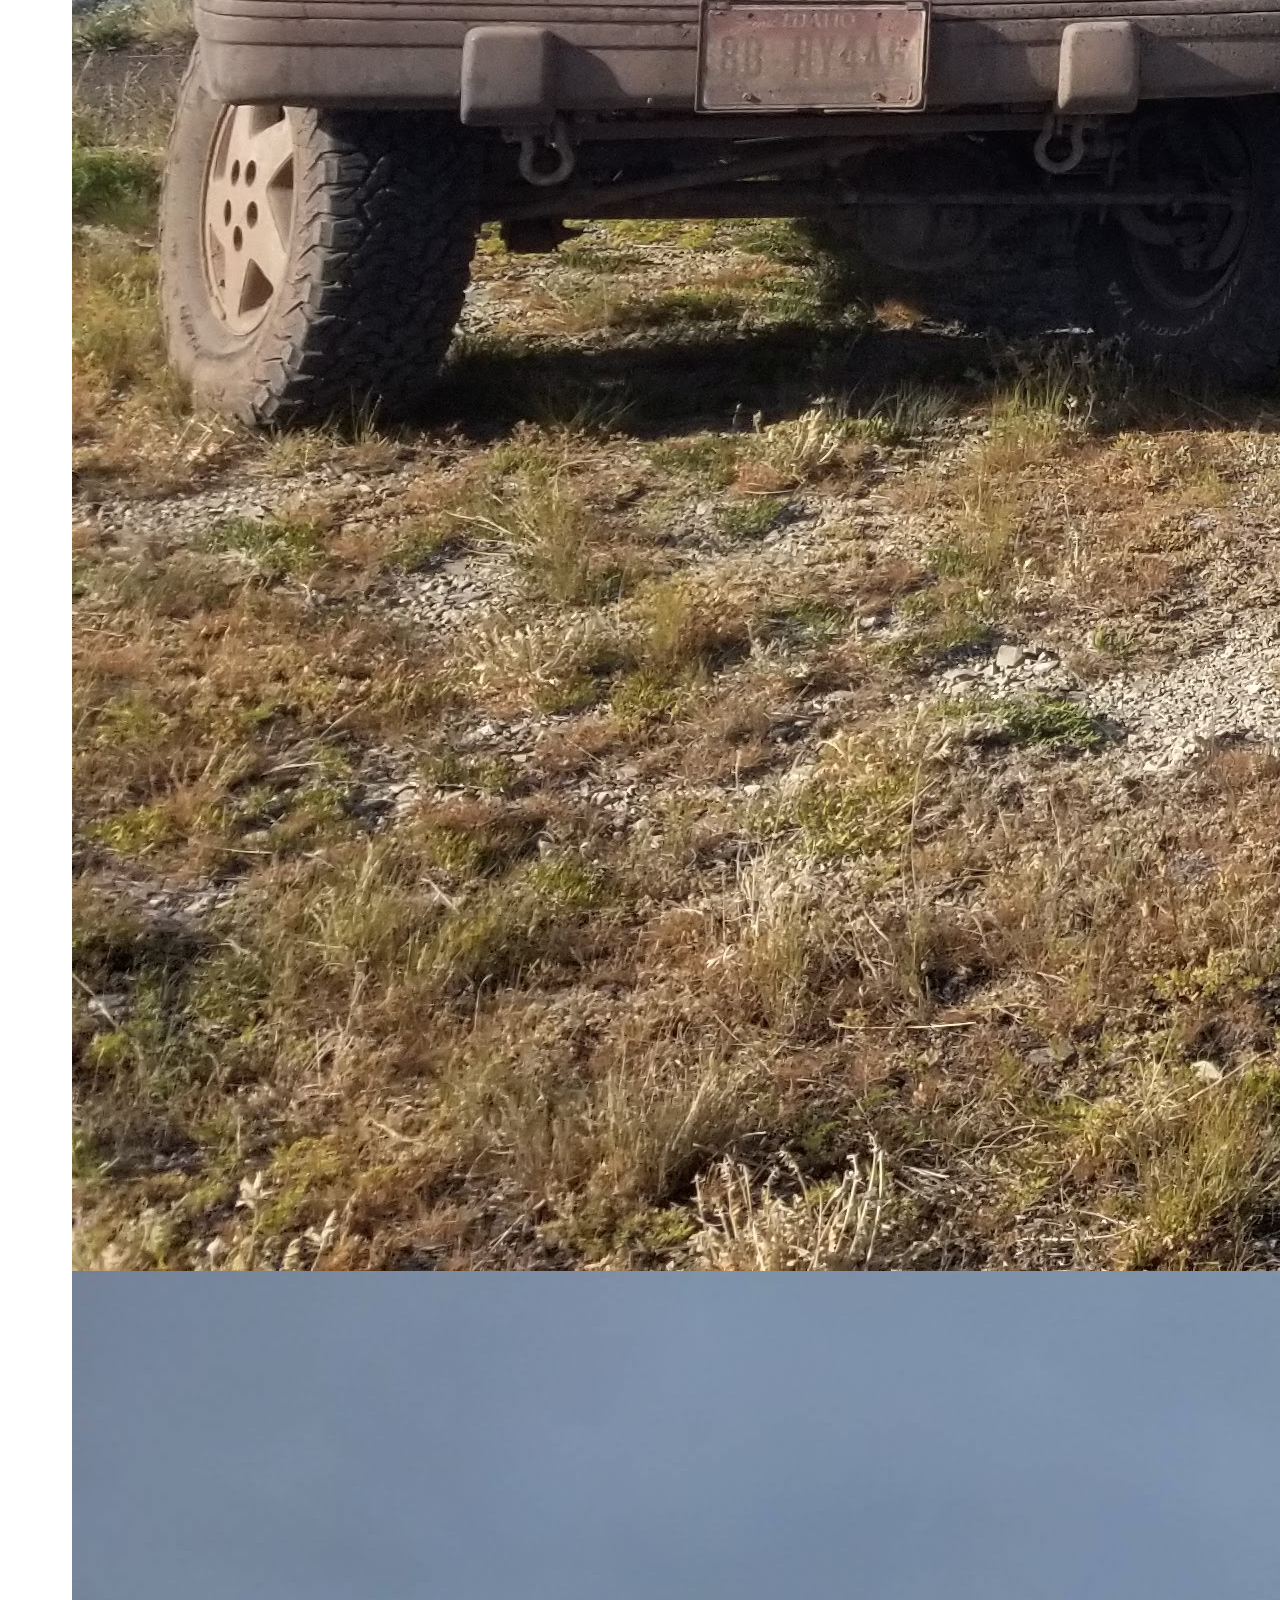
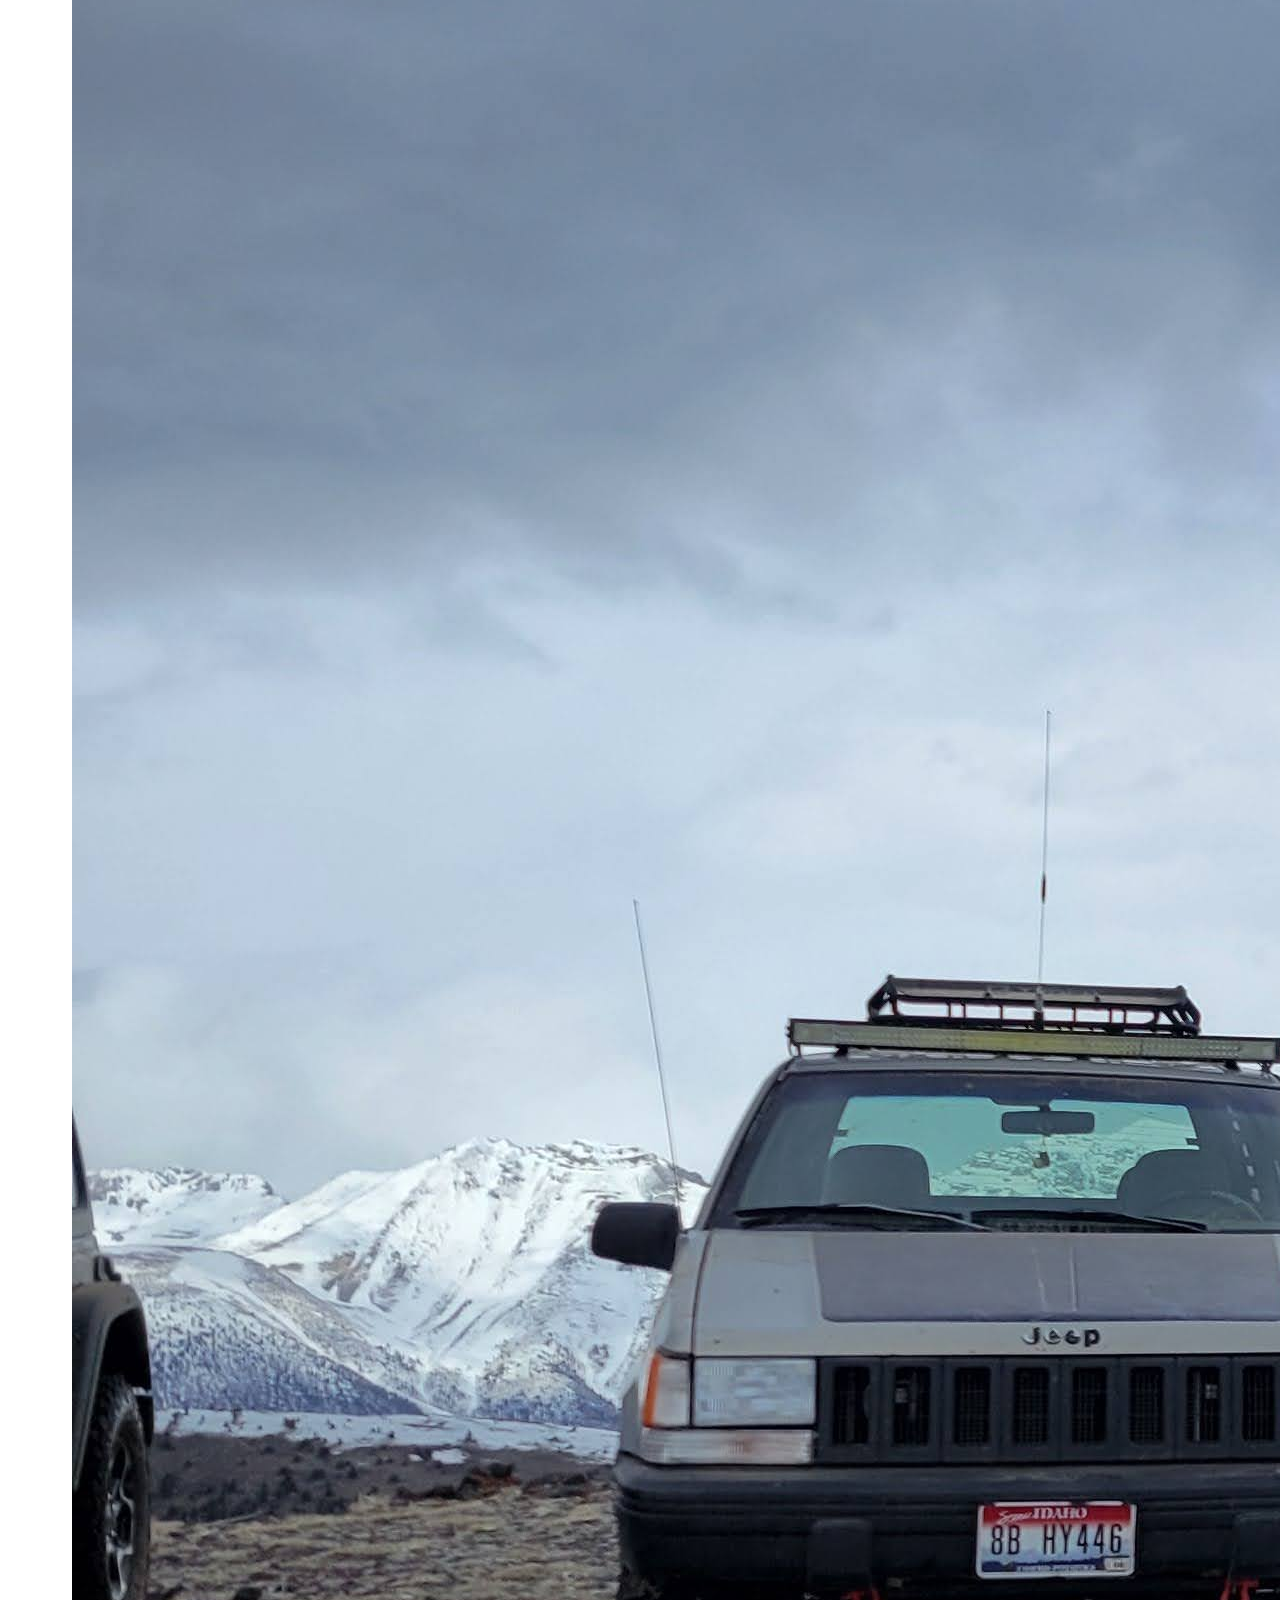
==== commit ba50d4c7: "06/11/22" ====
--- a/simple_offroading/site-plan.html
+++ b/simple_offroading/site-plan.html
@@ -129,29 +129,34 @@
       </h2>
       <h3>Home page</h3>
       <p>
-        [Written copy for the home page here]
+        This will feature links to all trails and their difficulties,
+        along with camping near each trail, and trails based on terrain type.
       </p>
       <p>Images for the Home page</p>
-        <img src="#" alt="image for homepage">
-        <img src="#" alt="image for homepage">
+        <img src="images/Home page 1.jpg" alt="Home Page 1">
+        <img src="images/Home page 2.jpg" alt="Home Page 2">
 
       </ul>
-      <h3>[Page 2]</h3>
+      <h3>Trails</h3>
       <p>
-        [Written copy for the Page 2 here]
+        This will include all trails with descriptions on terrain type,
+        difficulty, also will give a good description on the required
+        equipment, and will include the Fish and Games description on 
+        how to maintain the trail for future users.
       </p>
-      <p>Images for the Page 2</p>
-        <img src="#" alt="image for page">
-        <img src="#" alt="image for page">
+      <p>Images for the Trails</p>
+        <img src="images/Trails 1.jpg" alt="Trails 1">
+        <img src="images/Trails 2.jpg" alt="Trails 2">
 
       </ul>
-      <h3>[Page 3]</h3>
+      <h3>Snake River Offroaders</h3>
       <p>
-        [Written copy for the Page 3 here]
+        I havent decided if I will include the link to their page or put
+        another section here.
       </p>
-      <p>Images for the Page 3</p>
-        <img src="#" alt="image for page3">
-        <img src="#" alt="image for page3">
+      <p>Images for the Snake River Offroaders</p>
+        <img src="images/Snake 1.jpg" alt="Snake 1">
+        <img src="images/Snake 2.jpg" alt="Snake 2">
 
       </ul>
       <hr>
